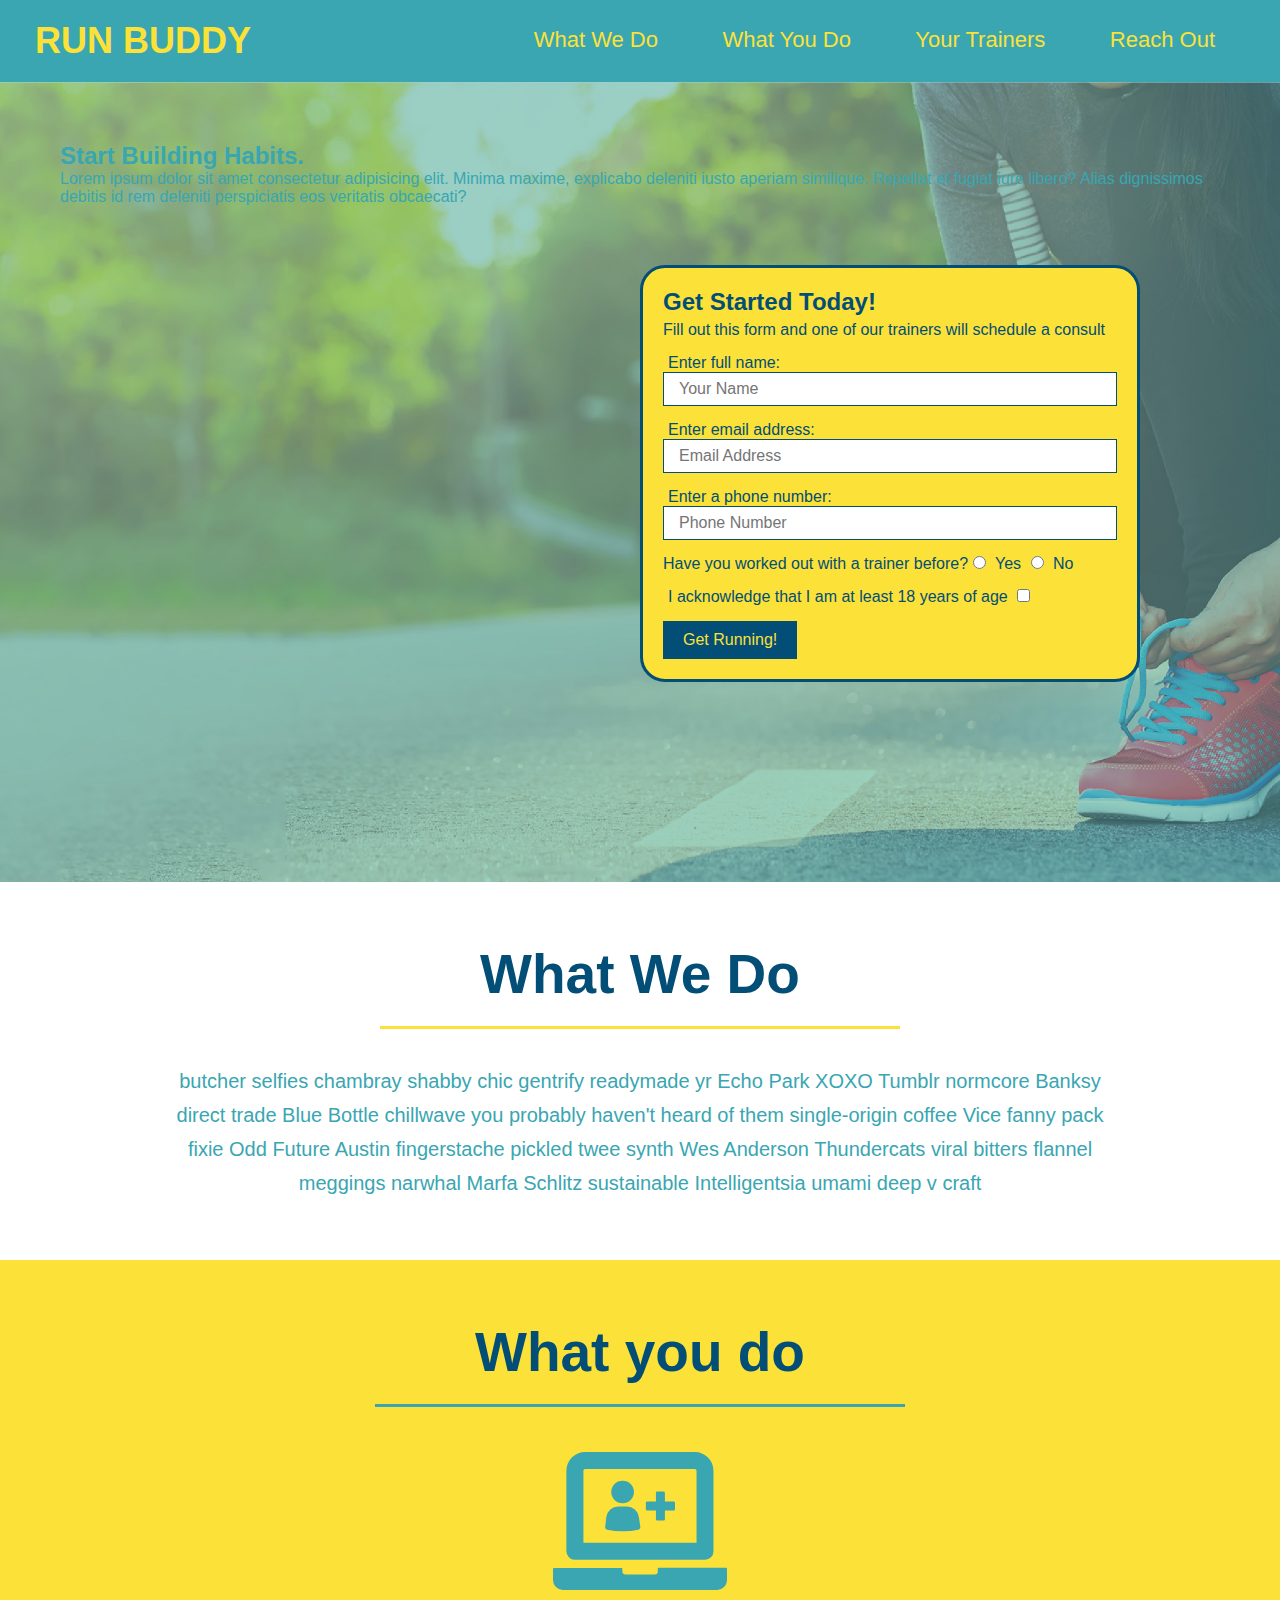
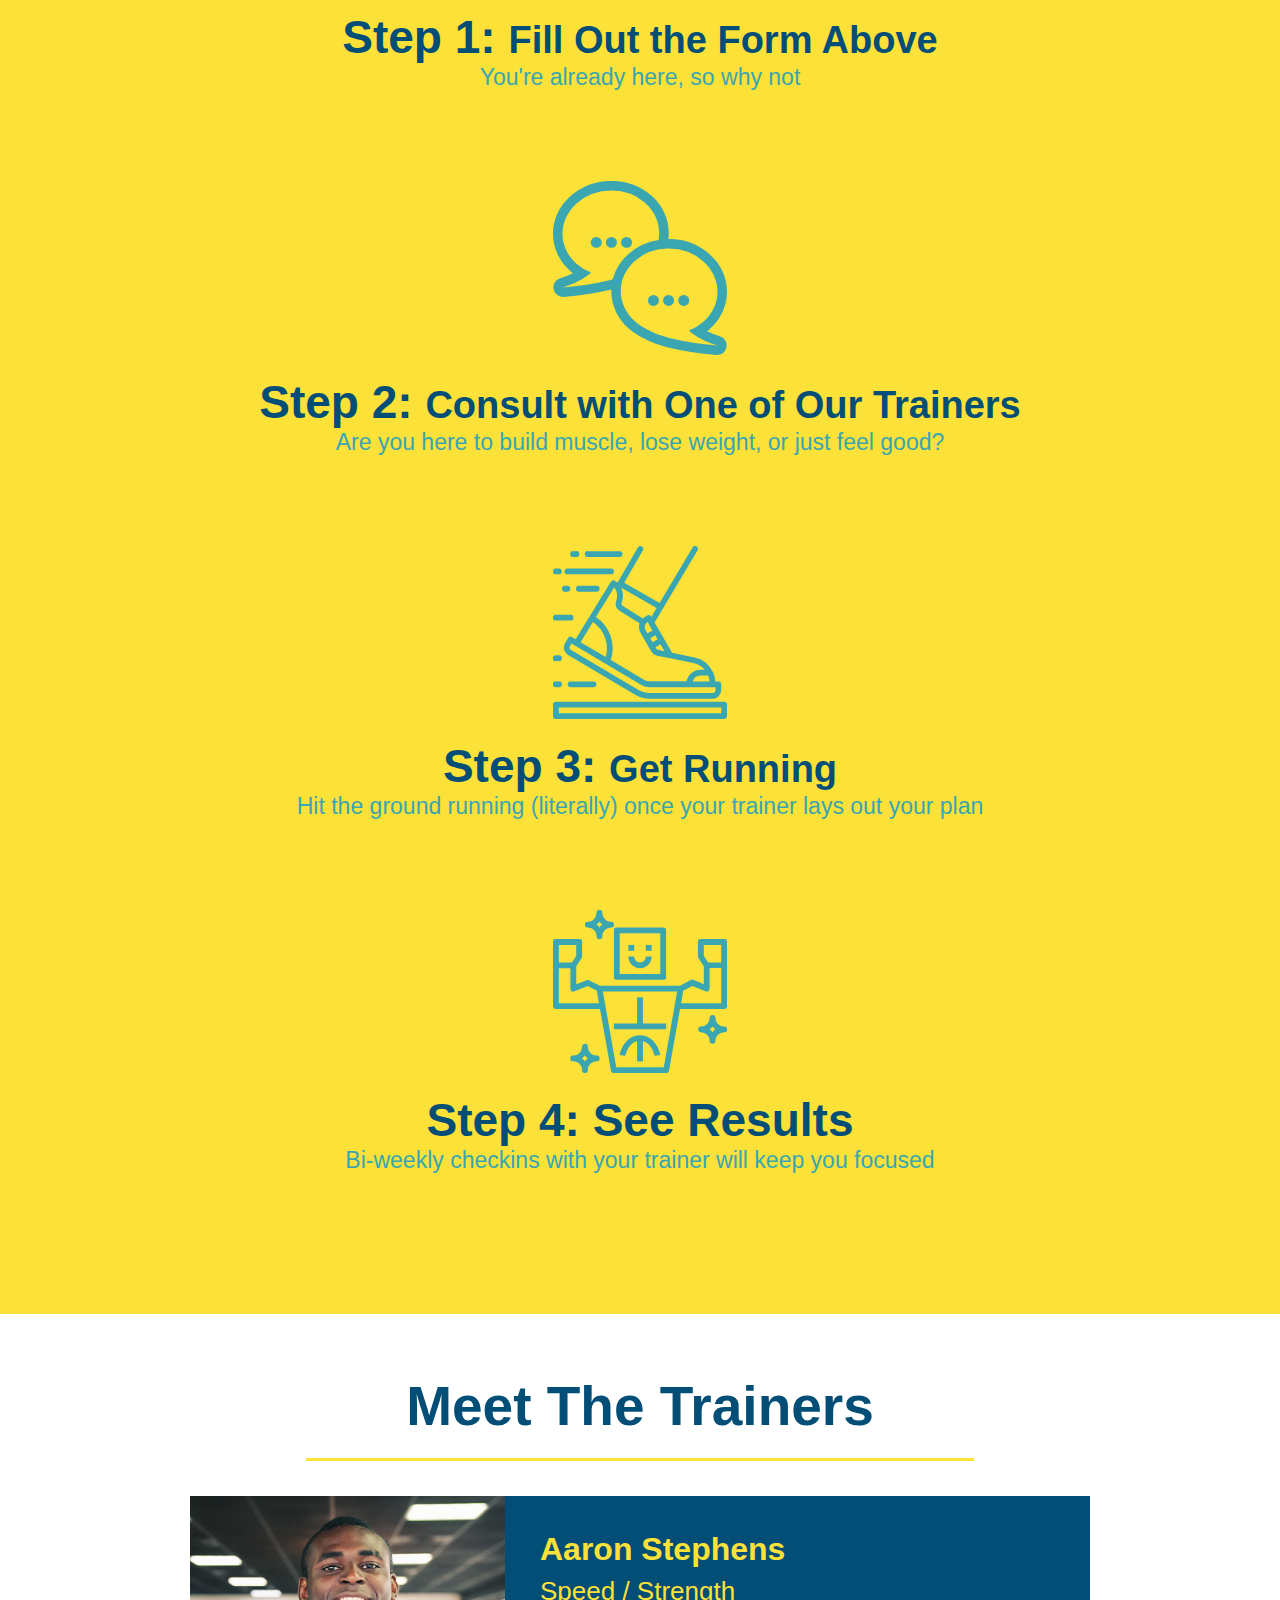
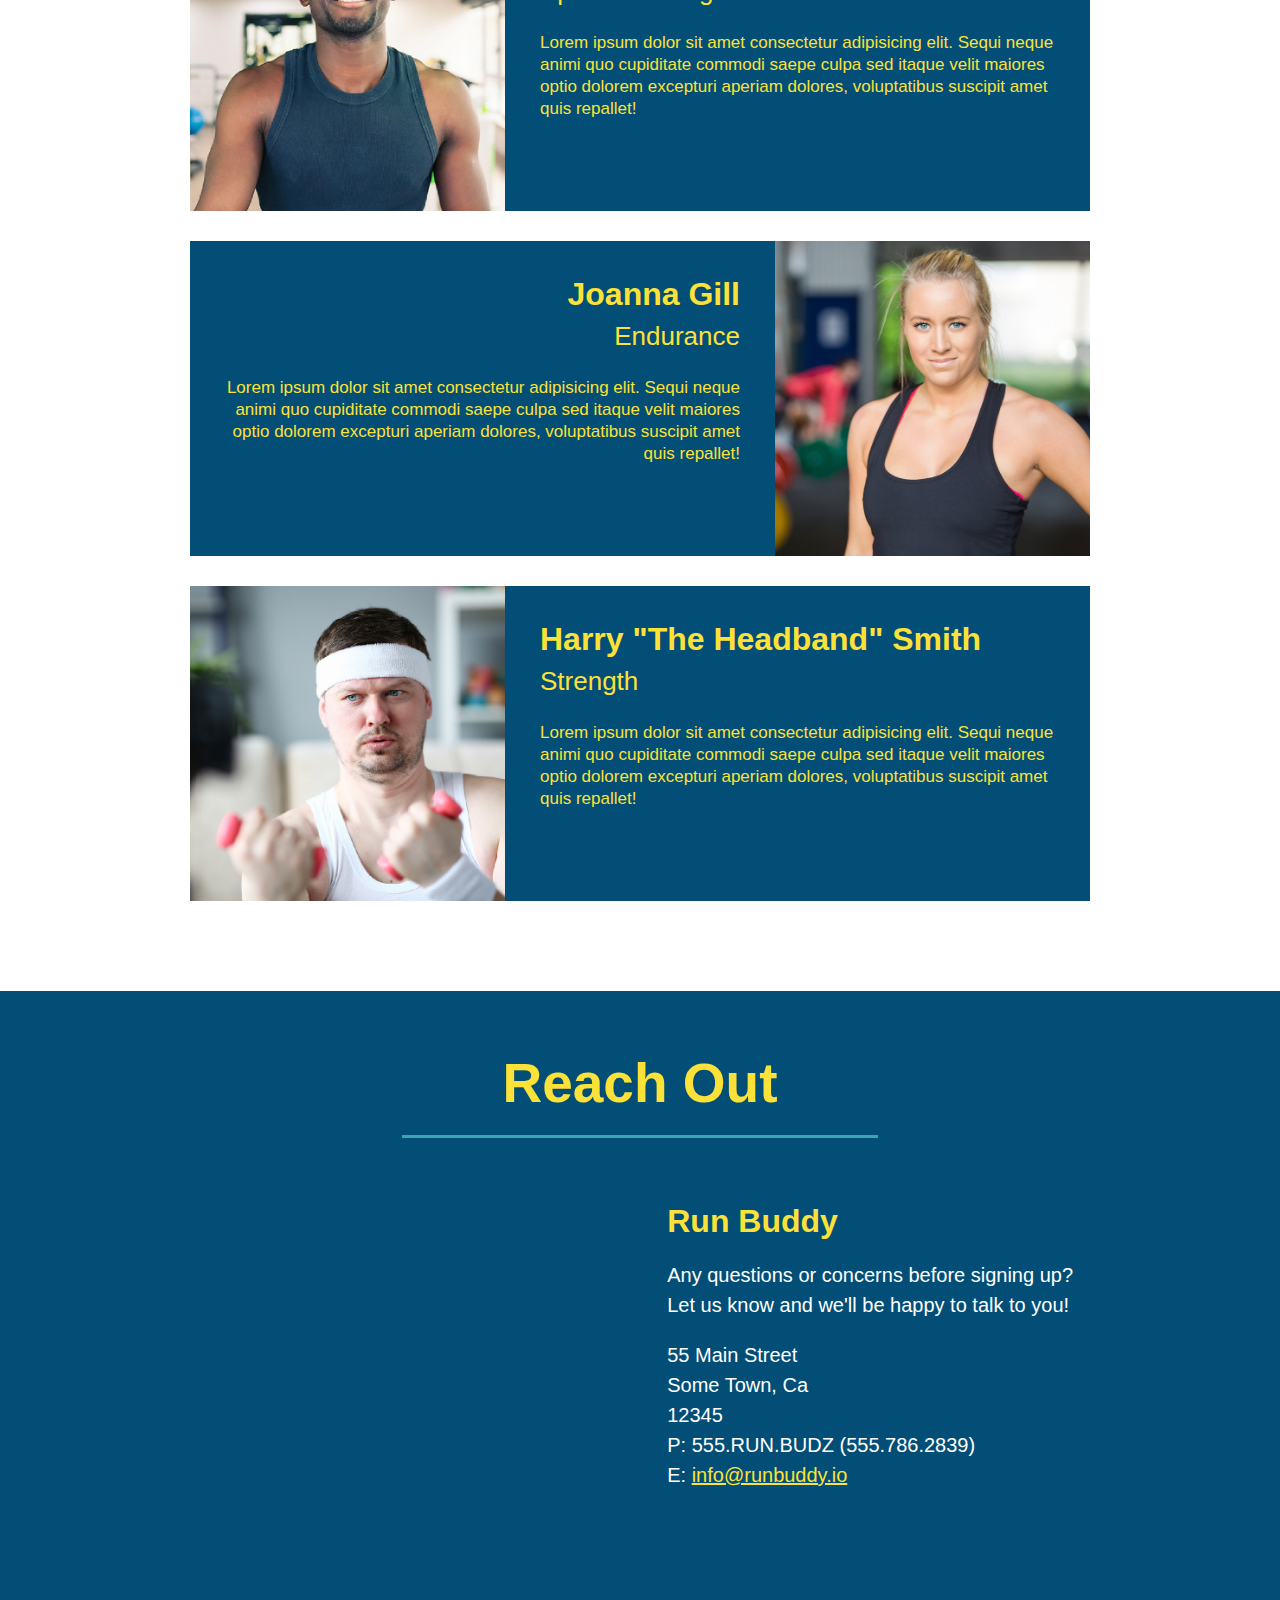
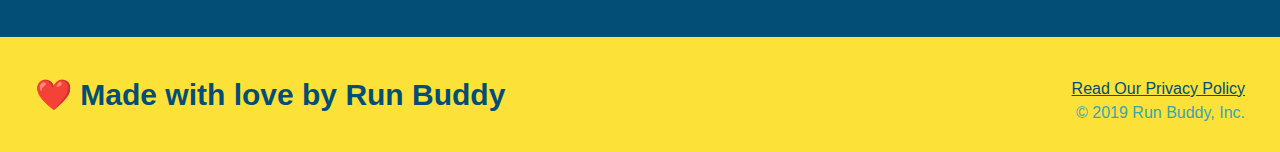
==== index.html @ e868d9c2 "add new hero content, change image" ====
<html>

    <head>
        <meta charset="UTF-8" />
        <link rel="stylesheet" href="./assets/css/style.css" />
        <title>Run Buddy</title>
    </head>

    <body>
        <header>
            
            <h1>
                <a href="/">RUN BUDDY</a>
            </h1>
            
            <nav>

                <ul>

                    <li>
                        <a href="#what-we-do">What We Do</a>
                    </li>

                    <li>
                        <a href="#what-you-do">What You Do</a>
                    </li>

                    <li>
                        <a href="#your-trainers">Your Trainers</a>
                    </li>

                    <li>
                        <a href="#reach-out">Reach Out</a>
                    </li>

                </ul>

            </nav>

        </header>

        <!-- hero/jumbotron -->
        <section class="hero">

            <div class="habits">

                <h2>Start Building Habits.</h2>

                <p>Lorem ipsum dolor sit amet consectetur adipisicing elit. Minima maxime, explicabo deleniti iusto aperiam similique. 
                   Repellat et fugiat iure libero? Alias dignissimos debitis id rem deleniti perspiciatis eos veritatis obcaecati?</p>

            </div>

            <div class="hero-form">

                <h3>Get Started Today!</h3>

                <p> Fill out this form and one of our trainers will schedule a consult</p>

                <!-- Add form element -->
                <form>

                    <label for="name">Enter full name:</label>
                    <input type="text" placeholder="Your Name" name="name" id="name" class="form-input" />

                    <label for="email">Enter email address:</label>
                    <input type="email" placeholder="Email Address" name="email" id="email" class="form-input" />

                    <label for="phone">Enter a phone number:</label>
                    <input type="tel" placeholder="Phone Number" name="phone" id="phone" class="form-input" />

                    <p>
                        Have you worked out with a trainer before?

                        <input type="radio" name="trainer-confirm" id="trainer-yes" />
                        <label for="trainer-yes">Yes</label>

                        <input type="radio" name="trainer-confirm" id="trainer-no" />
                        <label for="trainer-no">No</label>

                    </p>

                    <p>

                        <label for="checkbox">
                            I acknowledge that I am at least 18 years of age
                        </label> 

                        <input type="checkbox" name="age-acknowledge" id="checkbox" />

                    </p>

                    <button type="submit">Get Running!</button>

                </form>

            </div>

        </section>

        <!-- "what we do" section -->
        <section id="what-we-do" class="intro">

            <h2 class="section-title primary-border">What We Do</h2>

            <p>
                butcher selfies chambray shabby chic gentrify readymade yr Echo Park XOXO Tumblr normcore Banksy direct trade Blue Bottle chillwave you probably haven't heard of them single-origin coffee Vice fanny pack fixie Odd Future Austin fingerstache pickled twee synth Wes Anderson Thundercats viral bitters flannel meggings narwhal Marfa Schlitz sustainable Intelligentsia umami deep v craft
            </p>

        </section>

        <!-- "What you do" section-->
        <section id="what-you-do" class="steps">

            <h2 class="section-title secondary-border">What you do</h2>

            <div>
                <img src="./assets/images/step-1.svg" alt="" />

                <h3>Step 1: <span>Fill Out the Form Above</span></h3>

                <p>You're already here, so why not</p>
            </div>

            <div>
                <img src="./assets/images/step-2.svg" alt="" />

                <h3>Step 2: <span>Consult with One of Our Trainers</span></h3>

                <p>Are you here to build muscle, lose weight, or just feel good?</p>
            </div>

            <div>
                <img src="./assets/images/step-3.svg" alt="" />

                <h3>Step 3: <span>Get Running</span></h3>

                <p>Hit the ground running (literally) once your trainer lays out your plan</p>
            </div>

            <div>
                <img src="./assets/images/step-4.svg" alt="" />

                <h3>Step 4: See Results</h3>

                <p>Bi-weekly checkins with your trainer will keep you focused</p>
            </div>

        </section>

        <!-- "meet the trainers"-->
        <section id="your-trainers" class="trainers">

            <h2 class="section-title primary-border">Meet The Trainers</h2>

                <article class="trainer">

                    <img src="./assets/images/trainer-1.jpg" alt="Arron Stephens in his workout clothes, ready to pump iron" />

                    <div class="trainer-bio text-left">

                        <h3>Aaron Stephens</h3>

                        <h4>Speed / Strength</h4>

                        <p>
                            Lorem ipsum dolor sit amet consectetur adipisicing elit. Sequi neque animi quo cupiditate commodi saepe culpa sed
                            itaque velit maiores optio dolorem excepturi aperiam dolores, voluptatibus suscipit amet quis repallet!
                        </p>

                    </div>

                </article>

                <!-- second trainer bio -->
                <article class="trainer">

                    <div class="trainer-bio text-right">

                        <h3>Joanna Gill</h3>

                        <h4>Endurance</h4>

                        <p>
                            Lorem ipsum dolor sit amet consectetur adipisicing elit. Sequi neque animi quo cupiditate commodi saepe culpa sed
                            itaque velit maiores optio dolorem excepturi aperiam dolores, voluptatibus suscipit amet quis repallet!
                        </p>

                    </div>

                    <img src="./assets/images/trainer-2.jpg" alt="Joanna Gill cooling off after a workout" />

                </article>

                <!-- third trainer bio -->
                <article class="trainer">

                    <img src="./assets/images/trainer-3.jpg" alt="Harry Smith wearing a headband and lifting comically small pink weights" />

                    <div class="trainer-bio text-left">

                        <h3>Harry "The Headband" Smith</h3>

                        <h4>Strength</h4>

                        <p>
                            Lorem ipsum dolor sit amet consectetur adipisicing elit. Sequi neque animi quo cupiditate commodi saepe culpa sed
                            itaque velit maiores optio dolorem excepturi aperiam dolores, voluptatibus suscipit amet quis repallet!
                        </p>

                    </div>
                </article>

        </section>

        <!-- "reach out"-->
        <section id="reach-out" class="contact">

            <h2 class="section-title secondary-border">Reach Out</h2>

            <div class="contact-info">
                <iframe 
                    src="https://www.google.com/maps/embed?pb=!1m18!1m12!1m3!1d3375.316639163953!2d-80.6920718845125!3d32.22263971935104!2m3!1f0!2f0!3f0!3m2!1i1024!2i768!4f13.1!3m3!1m2!1s0x88fc70ee6ddb4867%3A0x2cea7fd6cc745c3d!2s90%20Dillon%20Rd%2C%20Hilton%20Head%20Island%2C%20SC%2029926!5e0!3m2!1sen!2sus!4v1651339286043!5m2!1sen!2sus" width="600" height="450" style="border:0;" allowfullscreen="" loading="lazy" referrerpolicy="no-referrer-when-downgrade"

                    width="400"

                    height="400"

                    style="border:0;"

                    allowfullscreen=""

                    loading="lazy">
                
                </iframe>
            
                <div>

                    <h3>Run Buddy</h3>

                    <p>
                        Any questions or concerns before signing up?

                        <br />

                        Let us know and we'll be happy to talk to you!
                    </p>

                    <address>
                        55 Main Street <br />

                        Some Town, Ca <br />

                        12345 <br />

                        P: 555.RUN.BUDZ (555.786.2839) <br />

                        E: <a href="mailto:info@runbuddy.io">info@runbuddy.io</a>
                    </address>
                </div>

            </div>

        </section>

        <!--footer-->
        <footer>

            <h2>❤️ Made with love by Run Buddy</h2>

            <div>

                <a href="./privacy-policy.html">Read Our Privacy Policy</a><br />
                &copy; 2019 Run Buddy, Inc.
                
            </div>

        </footer>

    </body>
</html>
---- assets/css/style.css ----
* {
    margin: 0;

    padding: 0;

    box-sizing: border-box;
}

body {
    font-family: Helvetica, Arial, sans-serif;

    color: #39a6b2;
}

header {
    padding: 20px 35px;

    background-color: #39a6b2;
}

header h1 {
    font-weight: bold;

    font-size: 36px;

    color: #fce138;

    margin: 0;

    display: inline;
}

header nav {
    float: right;

    margin: 7px 0;
}

header nav ul li {
    display: inline;
}

header a {
    text-decoration: none;

    color: #fce138;
}

header nav ul li a {
    margin: 0 30px;

    font-weight: lighter;

    font-size: 22px;
}

section {

    padding: 60px;
}

/* Hero Style Start*/
.hero {

    background-image: url(../images/hero-bg.jpg);

    height: 800px;

    background-size: cover;

    background-position: center;

    position: relative;
}

.hero-form {

    background-color: #fce138;

    padding: 20px;

    width: 500px;

    color: #024e76;

    border: 3px solid #024e76;

    border-radius: 25px;

    position: absolute;

    bottom: 200px;

    right: 140px;
}

.hero-form h3 {

    font-size: 24px;

    margin: 0;
}

.hero-form p {

    margin: 5px 0 15px 0;
}

.hero-form label {

    margin: 0 5px;
}

/* Privacy page hero */
.hero-secondary {

    margin: 20px;

    background-color: black;

    font-size: 20px;

    color: red;
}

.form-input {

    border: 1px solid #024e76;

    display: block;

    padding: 7px 15px;

    font-size: 16px;

    color: #024e76;

    width: 100%;

    margin-bottom: 15px;
}

.hero-form button {
    color: #fce138;

    background-color: #024e76;

    border: none;

    padding: 10px 20px;

    font-size: 16px;
}
/* Hero Style End */

.section-title {
    display: inline-block;

    font-size: 55px;

    color: #024e76;

    margin-bottom: 35px;

    padding: 0 100px 20px 100px;

    border-bottom: 3px solid;
}

.primary-border {

    border-color: #fce138;
}

.secondary-border {

    border-color: #39a6b2;
}

/* What we do section */
.intro {

    text-align: center;
}

.intro p {
    line-height: 1.7;

    color: #39a6b2;

    width: 80%;

    font-size: 20px;

    margin: 0 auto;
}

/* What you do section */
.steps {
    text-align: center;

    background: #fce138;
}

.steps div {

    margin-bottom: 80px;
}

.steps img {
    width: 15%;

    margin: 10px 0;
}

.steps h3 {
    color: #024e76;

    font-size: 46px;

    margin-top: 10px;
}

.steps span {

    font-size: 38px;
}

.steps p {
    color: #39a6b2;

    font-size: 23px;
}

/* trainers */
.trainers {
    
    text-align: center;
}

.trainer {
    width: 900px;

    margin: 0 auto 30px auto;

    background: #024e76;

    color: #fce138;

    overflow: auto;
}

.trainer img {
    width: 35%;

    float: left;
}

.trainer-bio {
    padding: 35px;

    float: left;

    width: 65%;
}

.trainer-bio h3 {

    font-size: 32px;

    margin-bottom: 8px;
}

.trainer-bio h4 {

    font-weight: lighter;

    font-size: 26px;

    margin-bottom: 25px;
}

.trainer-bio p {

    font-size: 17px;

    line-height: 1.3;
}

.text-left {

    text-align: left;
}

.text-right {

    text-align: right;
}

/* Reach Out Section */
.contact {
    text-align: center;

    background-color: #024e76;
}

.contact h2 {

    color: #fce138;
}

.contact-info iframe {

    width: 400px;

    height: 400px;
}

.contact-info div {

    width: 410px;

    display: inline-block;

    vertical-align: top;

    text-align: left;

    margin: 30px 0 0 60px;

    color: white;
}

.contact-info h3 {
    color: #fce138;

    font-size: 32px;
}

.contact-info p, .contact-info address {

    margin: 20px 0;

    line-height: 1.5;

    font-size: 20px;

    font-style: normal;
}

.contact-info a {

    color: #fce138;
}

/* footer */
footer {
    background: #fce138;

    width: 100%;

    padding: 40px 35px;    
}

footer h2 {
    display: inline;

    color: #024e76;

    font-size: 30px;

    margin: 0;
}

footer div {
    float: right;

    line-height: 1.5;

    text-align: right;
}

footer a {
    color: #024e76;
}
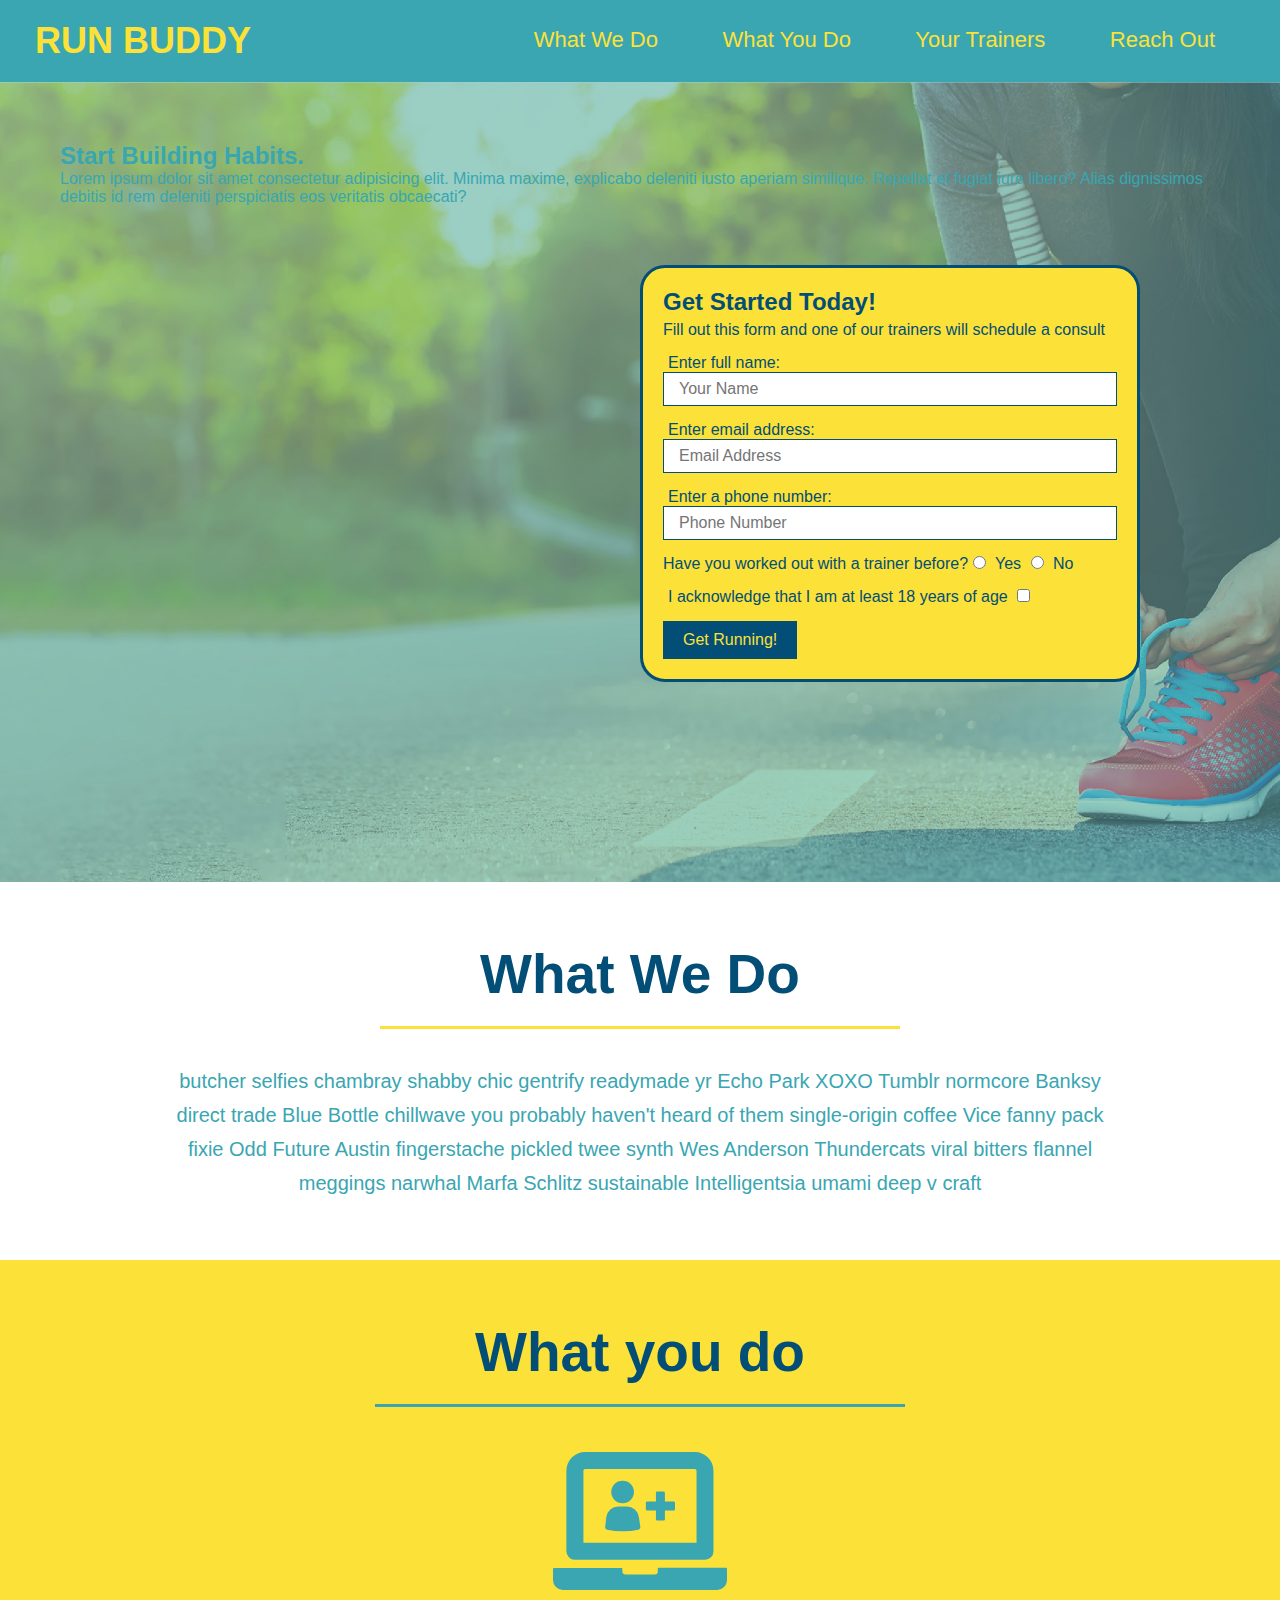
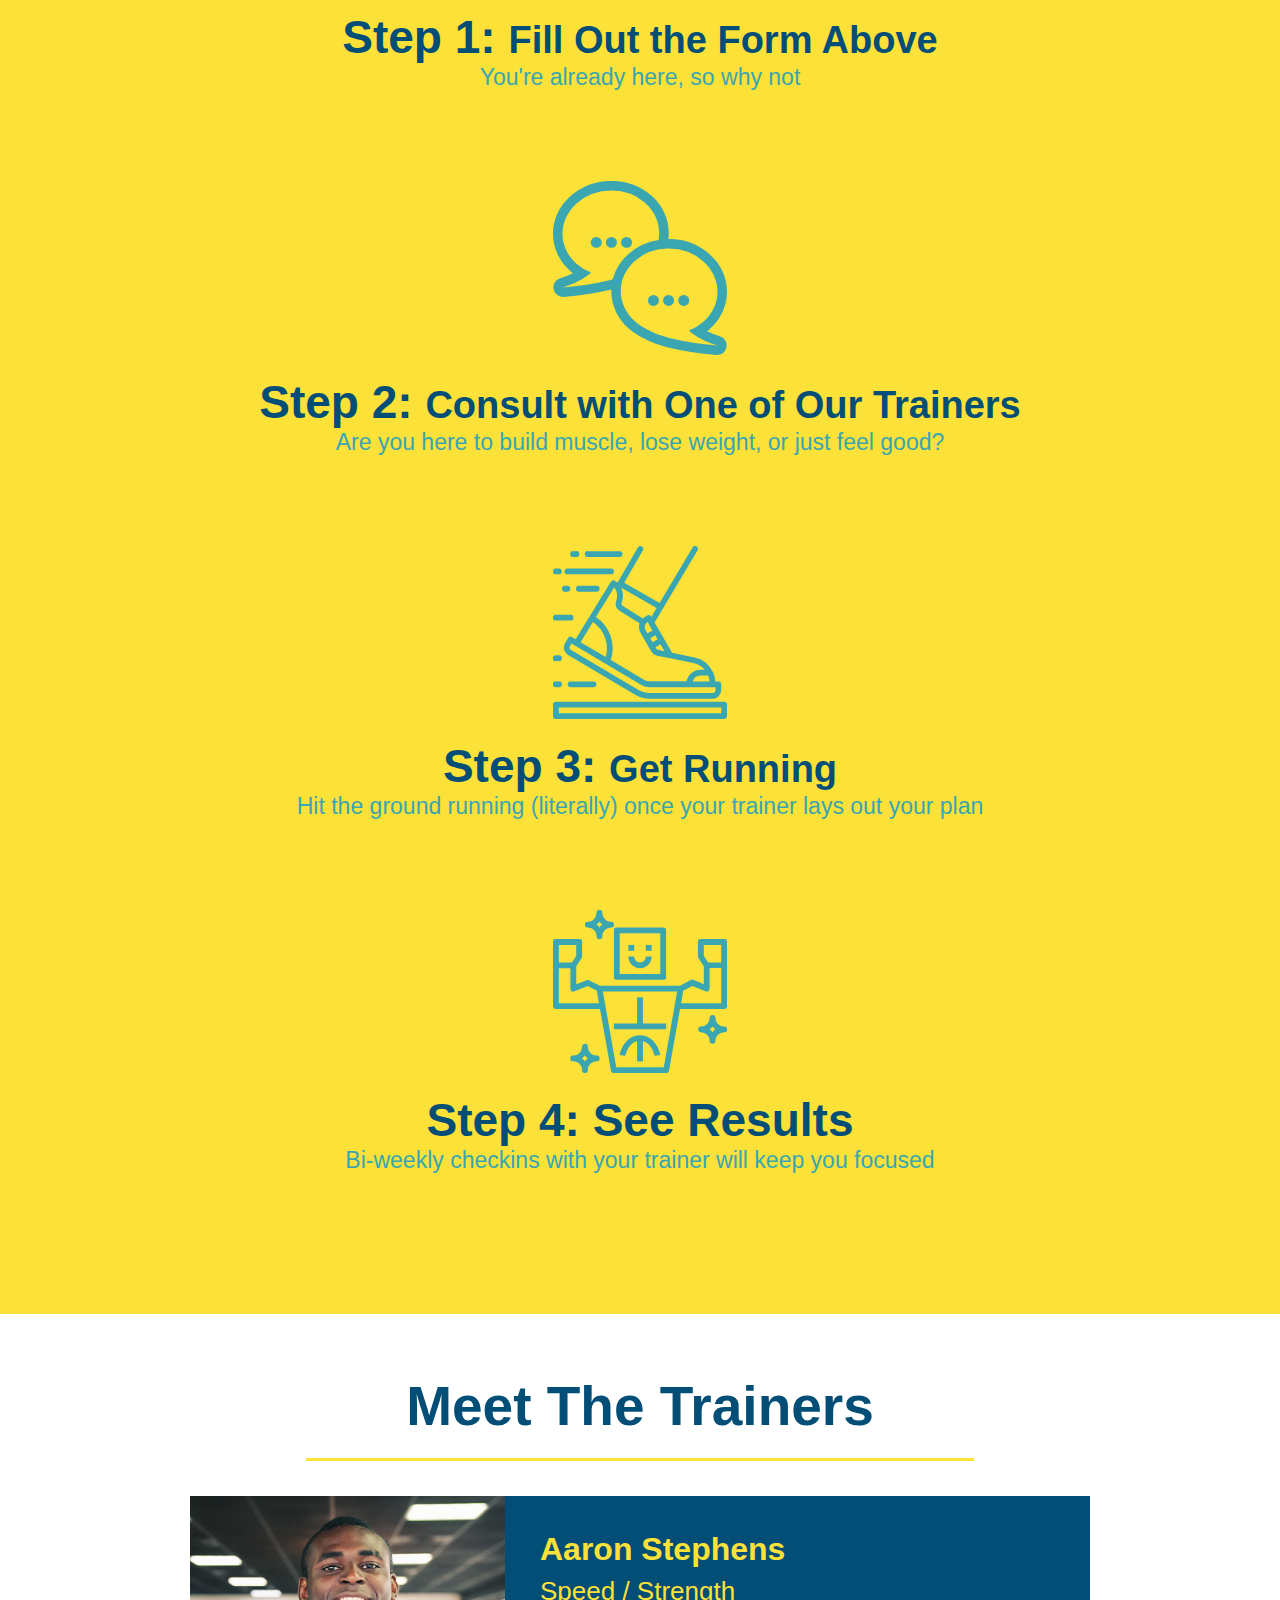
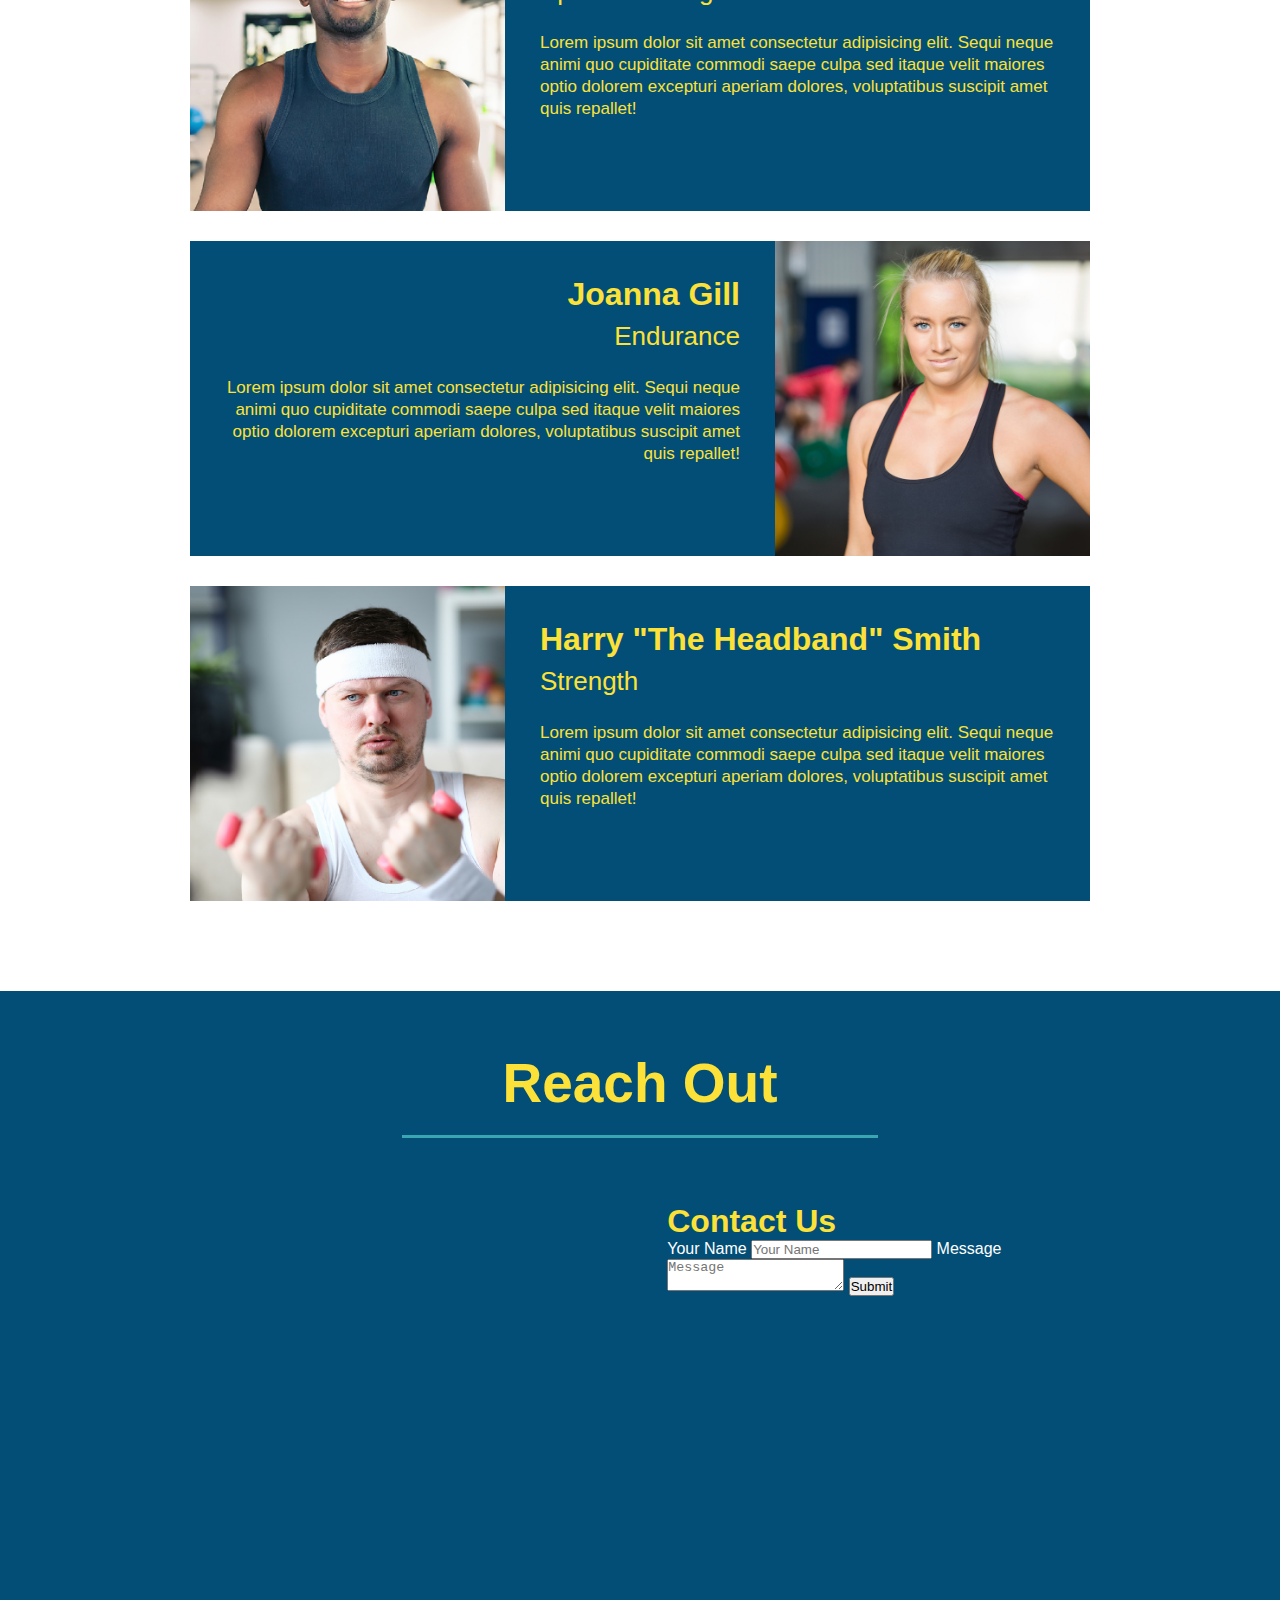
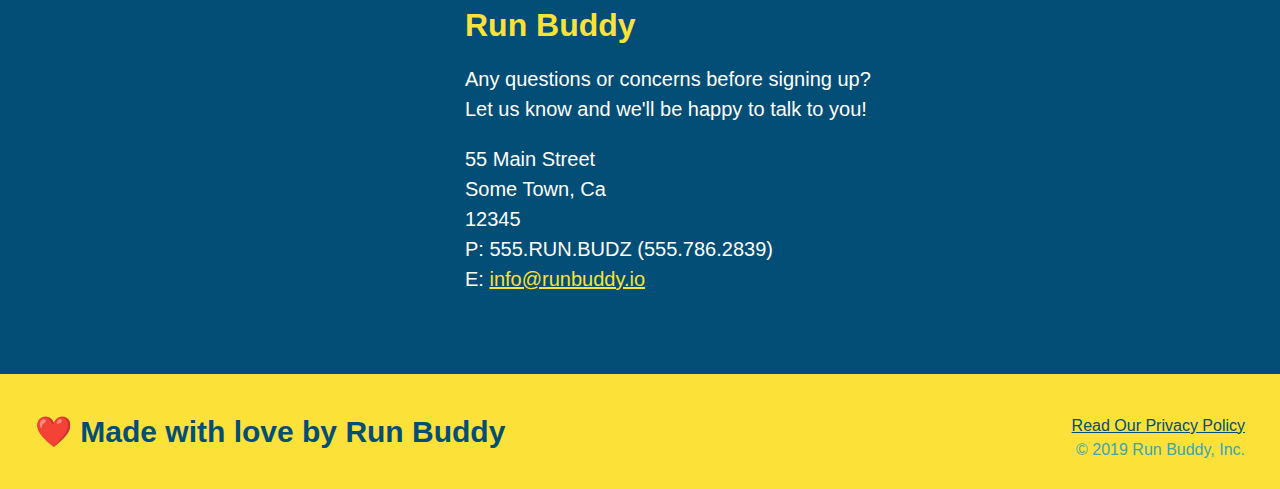
==== commit 5740dbbf: "add contact form" ====
--- a/index.html
+++ b/index.html
@@ -233,6 +233,24 @@
                     loading="lazy">
                 
                 </iframe>
+
+                <div class="contact-form">
+
+                    <h3>Contact Us</h3>
+
+                    <form>
+
+                        <label for="contact-name">Your Name</label>
+                        <input type="text" id="contact-name" placeholder="Your Name" />
+
+                        <label for="contact-message">Message</label>
+                        <textarea type="text" id="contact-message" placeholder="Message"></textarea>
+
+                        <button type="submit">Submit</button>
+
+                    </form>
+
+                </div>
             
                 <div>
 
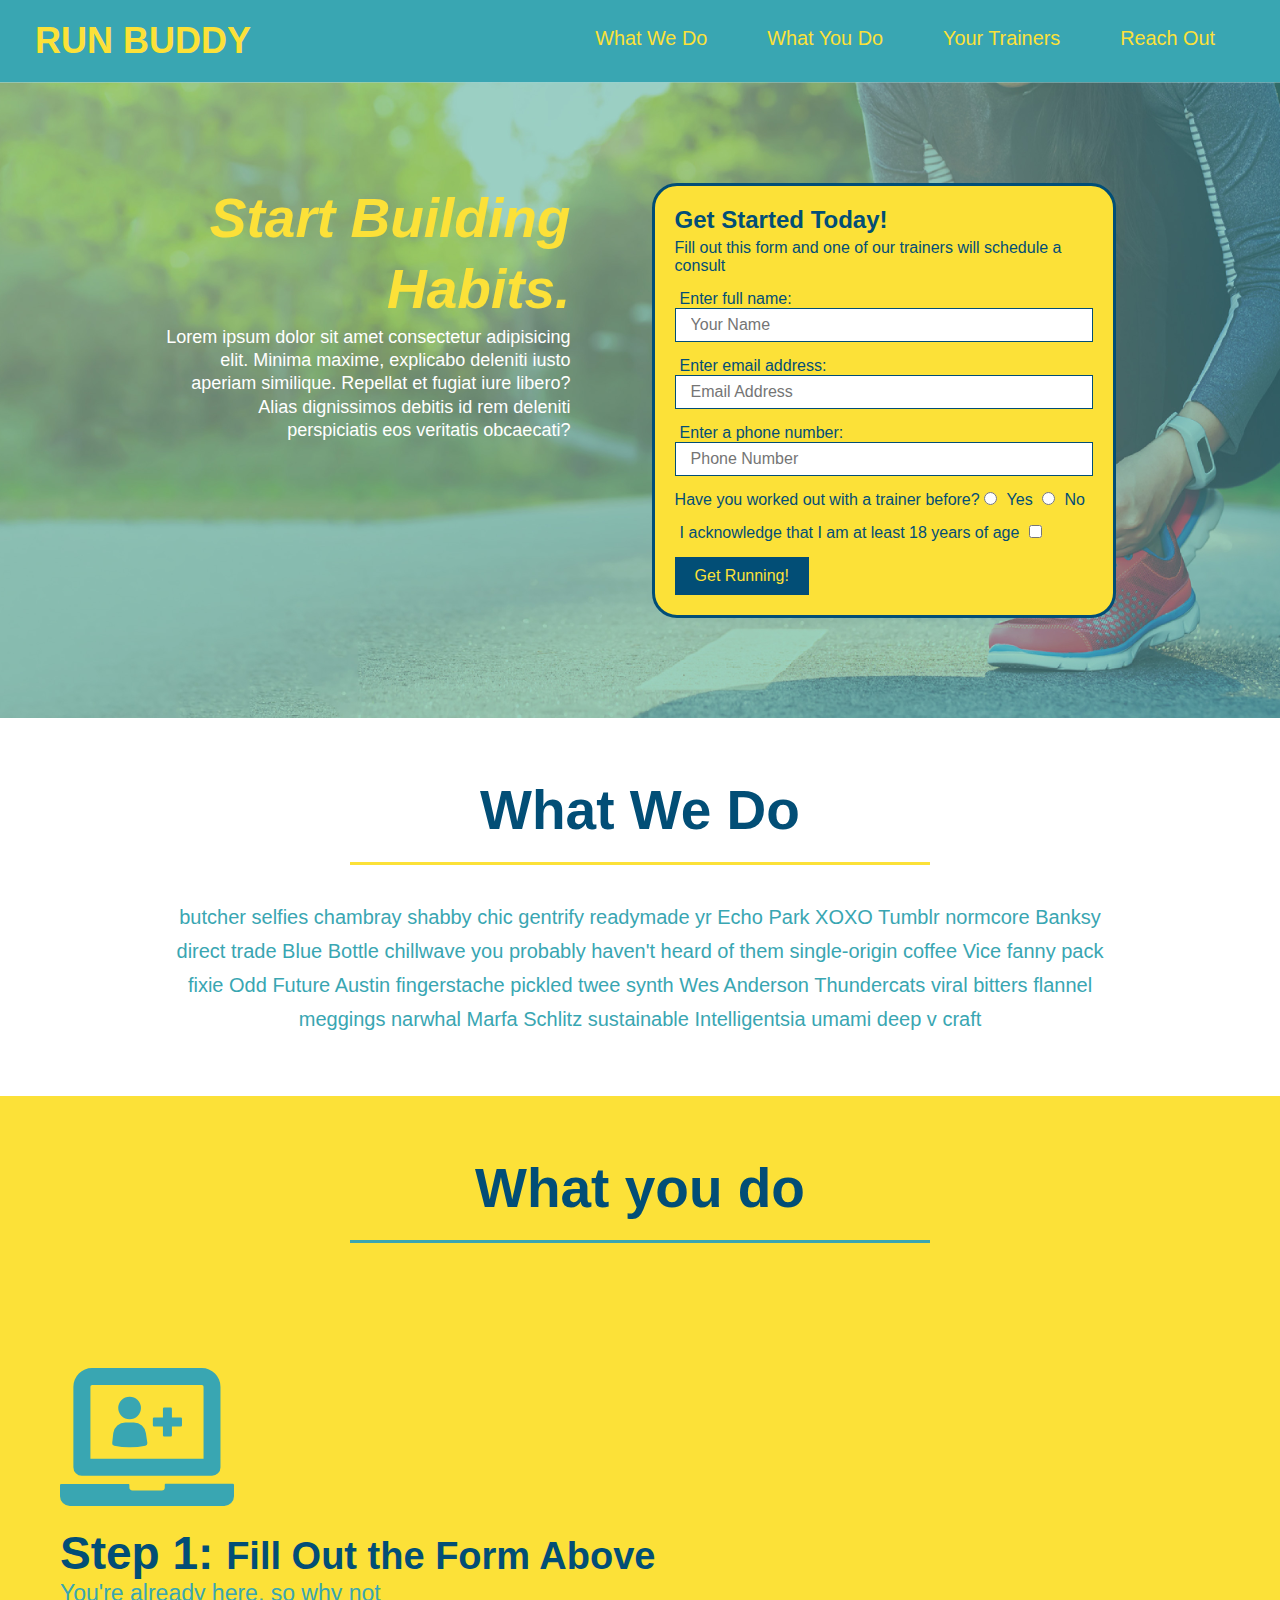
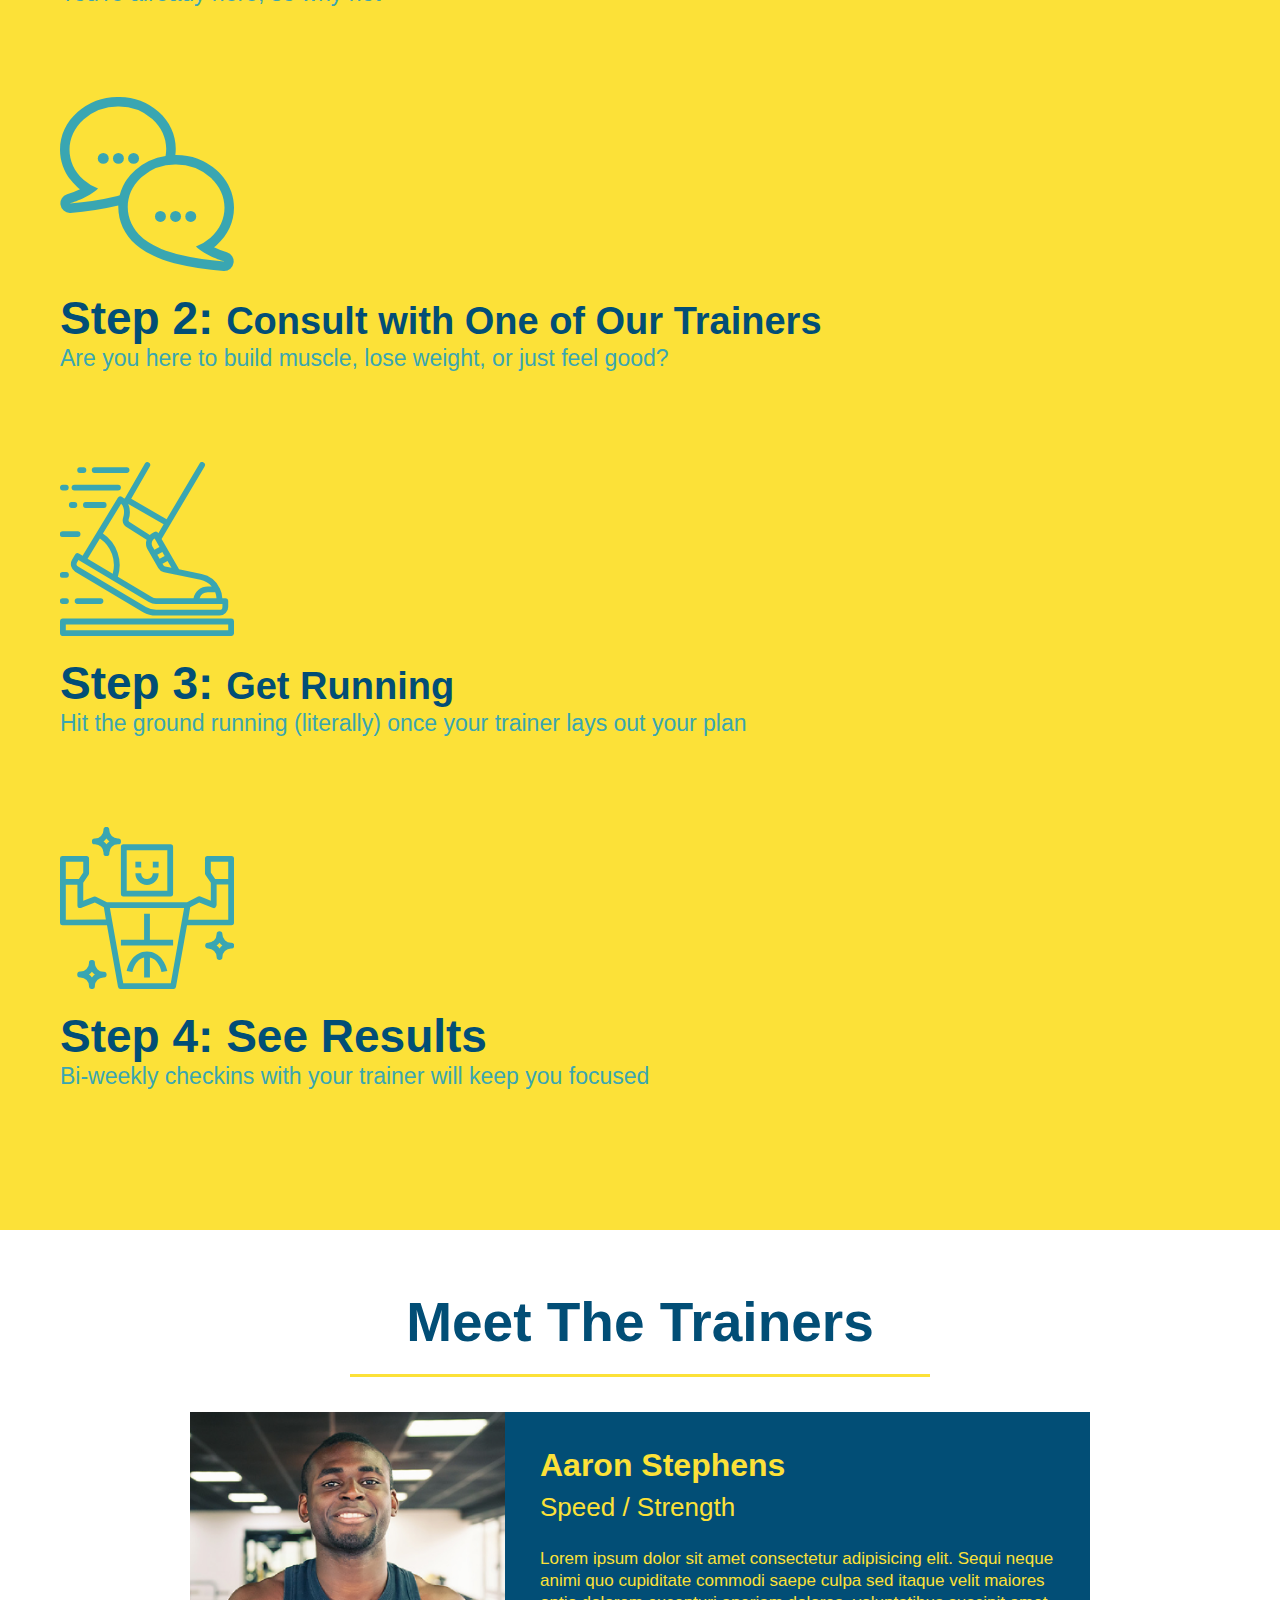
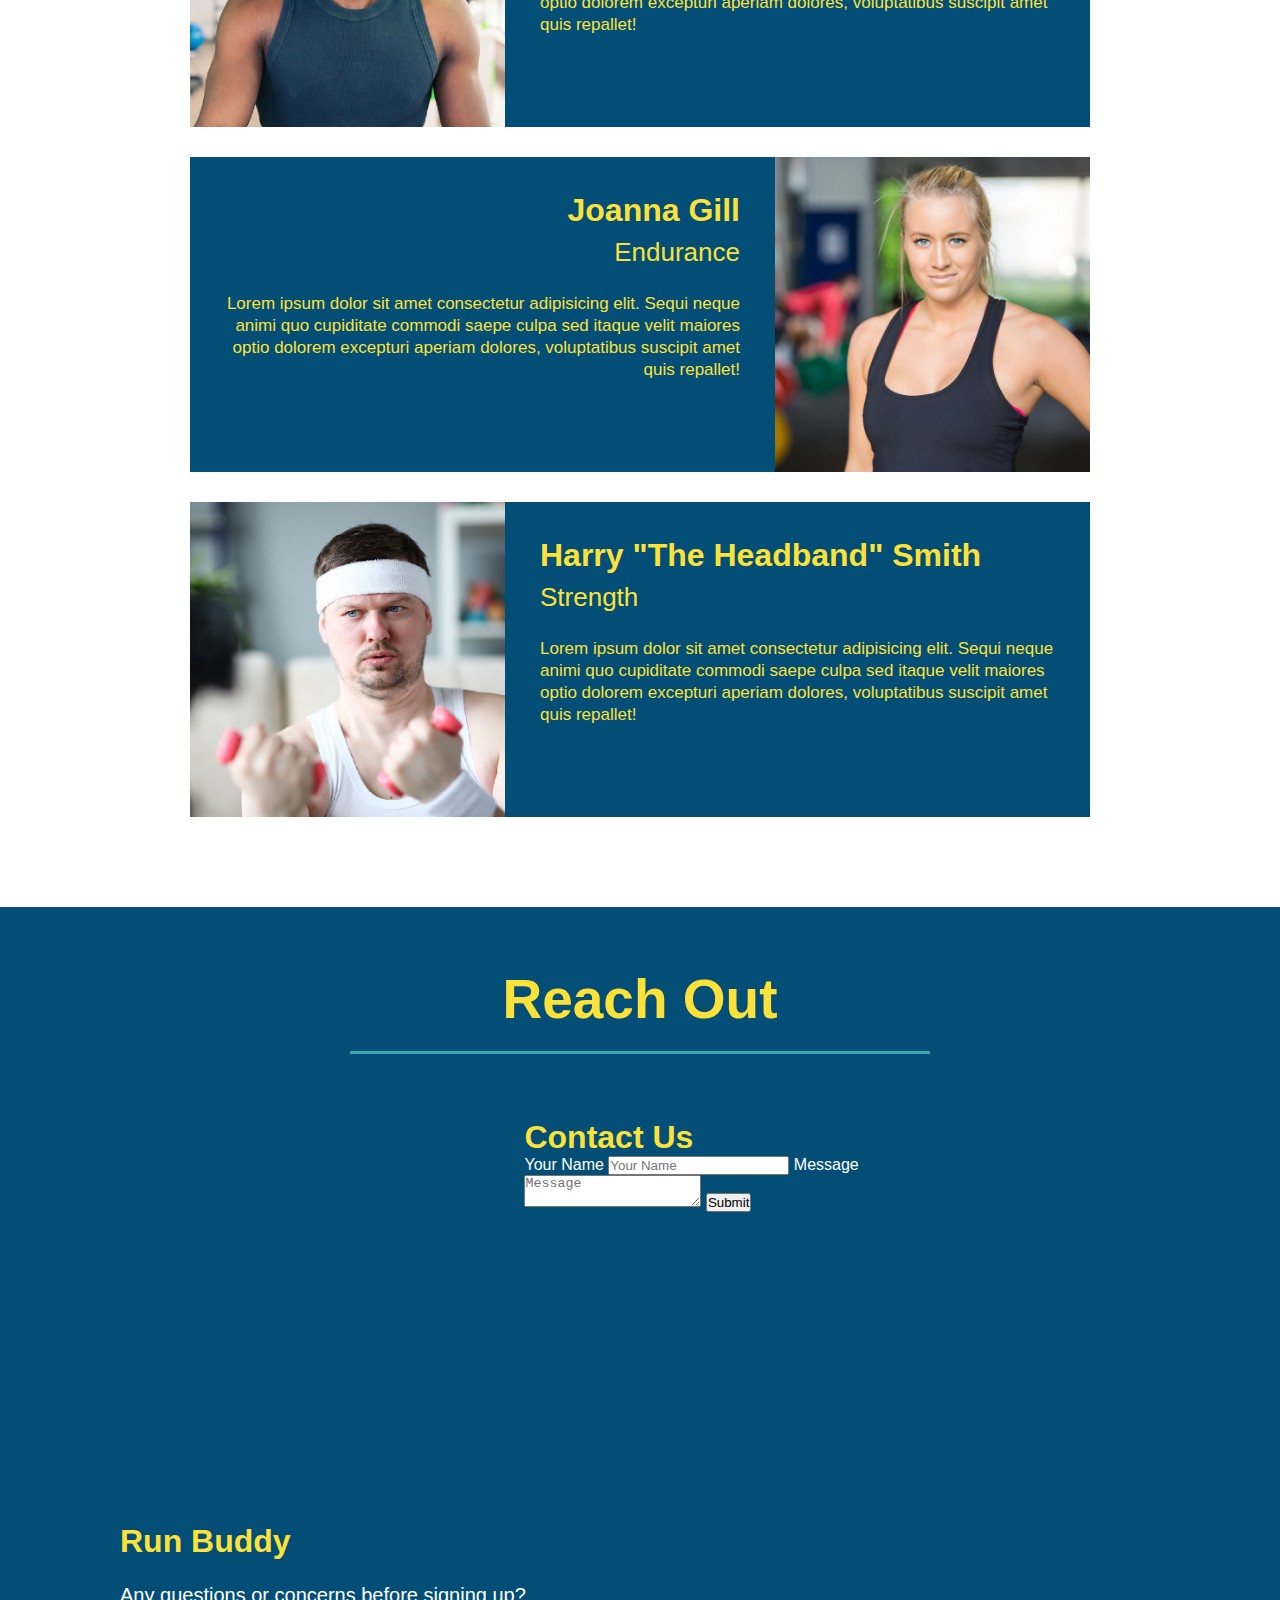
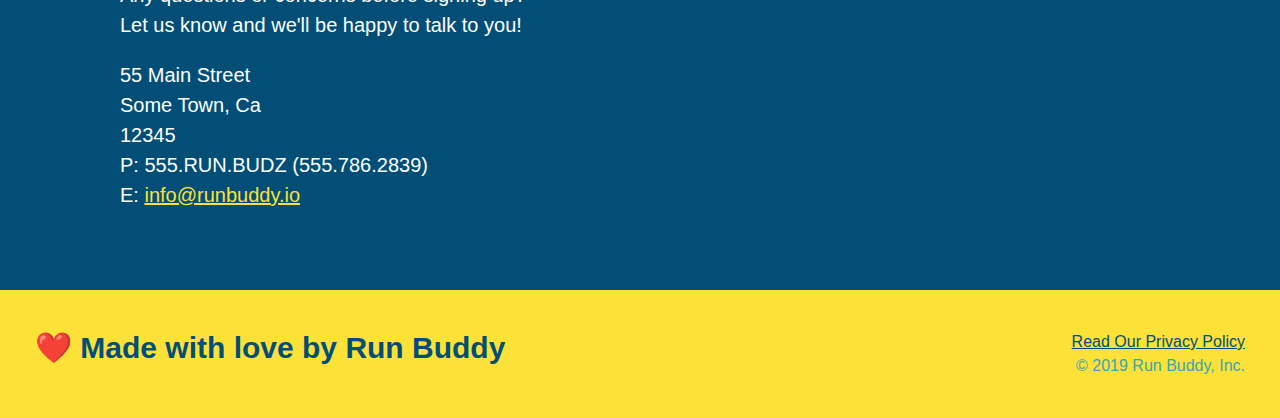
==== commit f29d9795: "reworking for section titles" ====
--- a/index.html
+++ b/index.html
@@ -101,18 +101,26 @@
         <!-- "what we do" section -->
         <section id="what-we-do" class="intro">
 
-            <h2 class="section-title primary-border">What We Do</h2>
-
-            <p>
-                butcher selfies chambray shabby chic gentrify readymade yr Echo Park XOXO Tumblr normcore Banksy direct trade Blue Bottle chillwave you probably haven't heard of them single-origin coffee Vice fanny pack fixie Odd Future Austin fingerstache pickled twee synth Wes Anderson Thundercats viral bitters flannel meggings narwhal Marfa Schlitz sustainable Intelligentsia umami deep v craft
-            </p>
-
+            <div class="flex-row">
+
+                <h2 class="section-title primary-border">What We Do</h2>
+            </div>
+
+            <div class="flex-row">
+                <p>
+                    butcher selfies chambray shabby chic gentrify readymade yr Echo Park XOXO Tumblr normcore Banksy direct trade Blue Bottle chillwave you probably haven't heard of them single-origin coffee Vice fanny pack fixie Odd Future Austin fingerstache pickled twee synth Wes Anderson Thundercats viral bitters flannel meggings narwhal Marfa Schlitz sustainable Intelligentsia umami deep v craft
+                </p>
+            </div>
+            
         </section>
 
         <!-- "What you do" section-->
         <section id="what-you-do" class="steps">
 
-            <h2 class="section-title secondary-border">What you do</h2>
+            <div class="flex-row">
+                
+                <h2 class="section-title secondary-border">What you do</h2>
+            </div>
 
             <div>
                 <img src="./assets/images/step-1.svg" alt="" />
@@ -150,8 +158,11 @@
 
         <!-- "meet the trainers"-->
         <section id="your-trainers" class="trainers">
-
-            <h2 class="section-title primary-border">Meet The Trainers</h2>
+            
+            <div class="flex-row">
+                
+                <h2 class="section-title primary-border">Meet The Trainers</h2>
+            </div>
 
                 <article class="trainer">
 
@@ -216,7 +227,10 @@
         <!-- "reach out"-->
         <section id="reach-out" class="contact">
 
-            <h2 class="section-title secondary-border">Reach Out</h2>
+            <div>
+                
+                <h2 class="section-title secondary-border">Reach Out</h2>
+            </div>
 
             <div class="contact-info">
                 <iframe 
--- a/assets/css/style.css
+++ b/assets/css/style.css
@@ -16,6 +16,12 @@
     padding: 20px 35px;
 
     background-color: #39a6b2;
+
+    display: flex;
+
+    justify-content: space-between;
+
+    flex-wrap: wrap;
 }
 
 header h1 {
@@ -27,17 +33,23 @@
 
     margin: 0;
 
-    display: inline;
 }
 
 header nav {
-    float: right;
 
     margin: 7px 0;
 }
 
-header nav ul li {
-    display: inline;
+header nav ul {
+    display: flex;
+
+    flex-wrap: wrap;
+
+    justify-content: space-between;
+
+    align-items: center;
+
+    list-style: none;
 }
 
 header a {
@@ -51,7 +63,7 @@
 
     font-weight: lighter;
 
-    font-size: 22px;
+    font-size: 1.55vw;
 }
 
 section {
@@ -64,13 +76,15 @@
 
     background-image: url(../images/hero-bg.jpg);
 
-    height: 800px;
-
     background-size: cover;
 
     background-position: center;
 
-    position: relative;
+    display: flex;
+
+    justify-content: center;
+
+    flex-wrap: wrap;
 }
 
 .hero-form {
@@ -79,19 +93,15 @@
 
     padding: 20px;
 
-    width: 500px;
-
     color: #024e76;
 
     border: 3px solid #024e76;
 
     border-radius: 25px;
 
-    position: absolute;
-
-    bottom: 200px;
-
-    right: 140px;
+    width: 40%;
+
+    margin: 3.5%;
 }
 
 .hero-form h3 {
@@ -109,6 +119,30 @@
 .hero-form label {
 
     margin: 0 5px;
+}
+
+.habits {
+
+    width: 35%;
+
+    text-align: right;
+
+    margin: 3.5%;
+
+    color: #fff;
+
+    font-size: 18px;
+
+    line-height: 1.3;
+}
+
+.habits h2 {
+
+    font-style: italic;
+
+    font-size: 55px;
+
+    color: #fce138;
 }
 
 /* Privacy page hero */
@@ -154,17 +188,20 @@
 /* Hero Style End */
 
 .section-title {
-    display: inline-block;
 
     font-size: 55px;
 
     color: #024e76;
 
-    margin-bottom: 35px;
-
-    padding: 0 100px 20px 100px;
-
     border-bottom: 3px solid;
+
+    padding-bottom: 20px;
+
+    text-align: center;
+
+    margin: 0 auto 35px auto;
+
+    width: 50%;
 }
 
 .primary-border {
@@ -178,11 +215,6 @@
 }
 
 /* What we do section */
-.intro {
-
-    text-align: center;
-}
-
 .intro p {
     line-height: 1.7;
 
@@ -193,11 +225,12 @@
     font-size: 20px;
 
     margin: 0 auto;
+
+    text-align: center;
 }
 
 /* What you do section */
 .steps {
-    text-align: center;
 
     background: #fce138;
 }
@@ -235,7 +268,7 @@
 /* trainers */
 .trainers {
     
-    text-align: center;
+    
 }
 
 .trainer {
@@ -299,7 +332,7 @@
 
 /* Reach Out Section */
 .contact {
-    text-align: center;
+    
 
     background-color: #024e76;
 }
@@ -359,12 +392,16 @@
 
     width: 100%;
 
-    padding: 40px 35px;    
+    padding: 40px 35px;
+    
+    display: flex;
+
+    justify-content: space-between;
+
+    flex-wrap: wrap;
 }
 
 footer h2 {
-    display: inline;
-
     color: #024e76;
 
     font-size: 30px;
@@ -373,8 +410,6 @@
 }
 
 footer div {
-    float: right;
-
     line-height: 1.5;
 
     text-align: right;
@@ -382,4 +417,9 @@
 
 footer a {
     color: #024e76;
+}
+
+.flex-row {
+
+    display: flex;
 }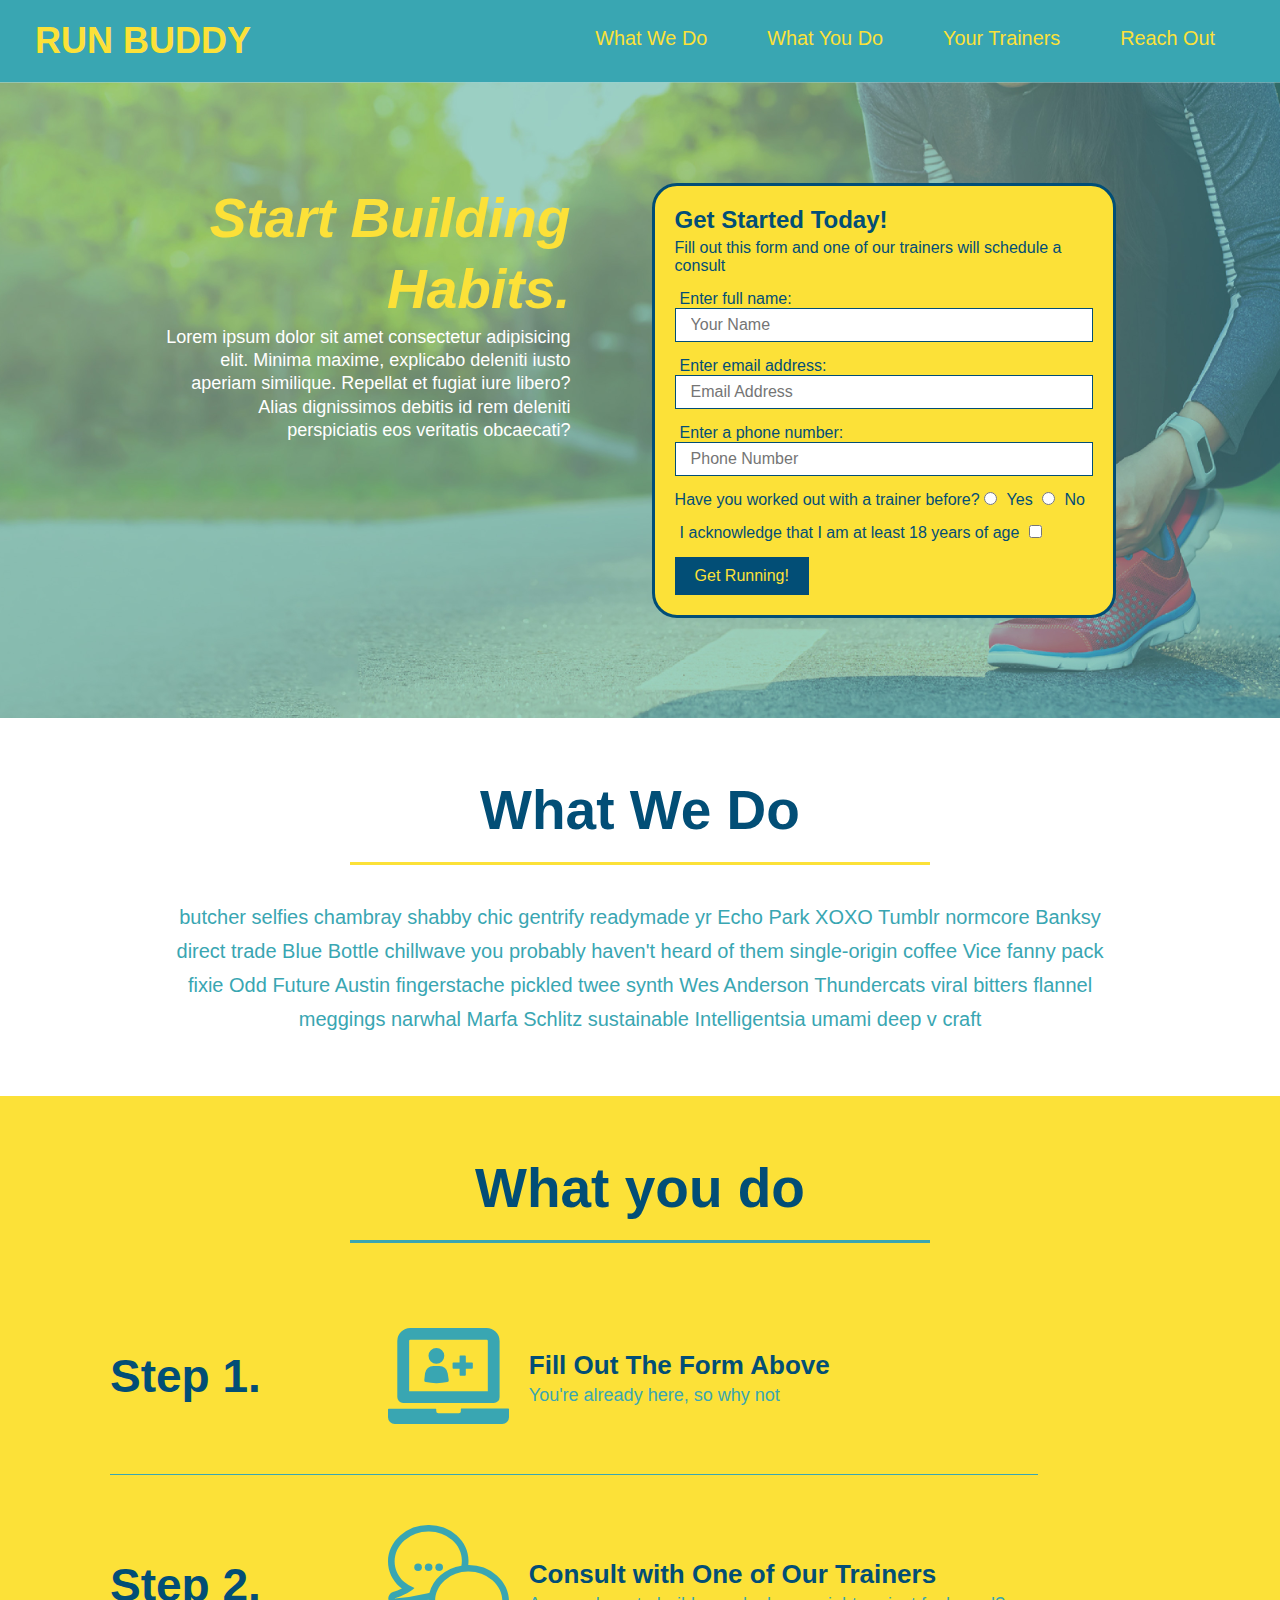
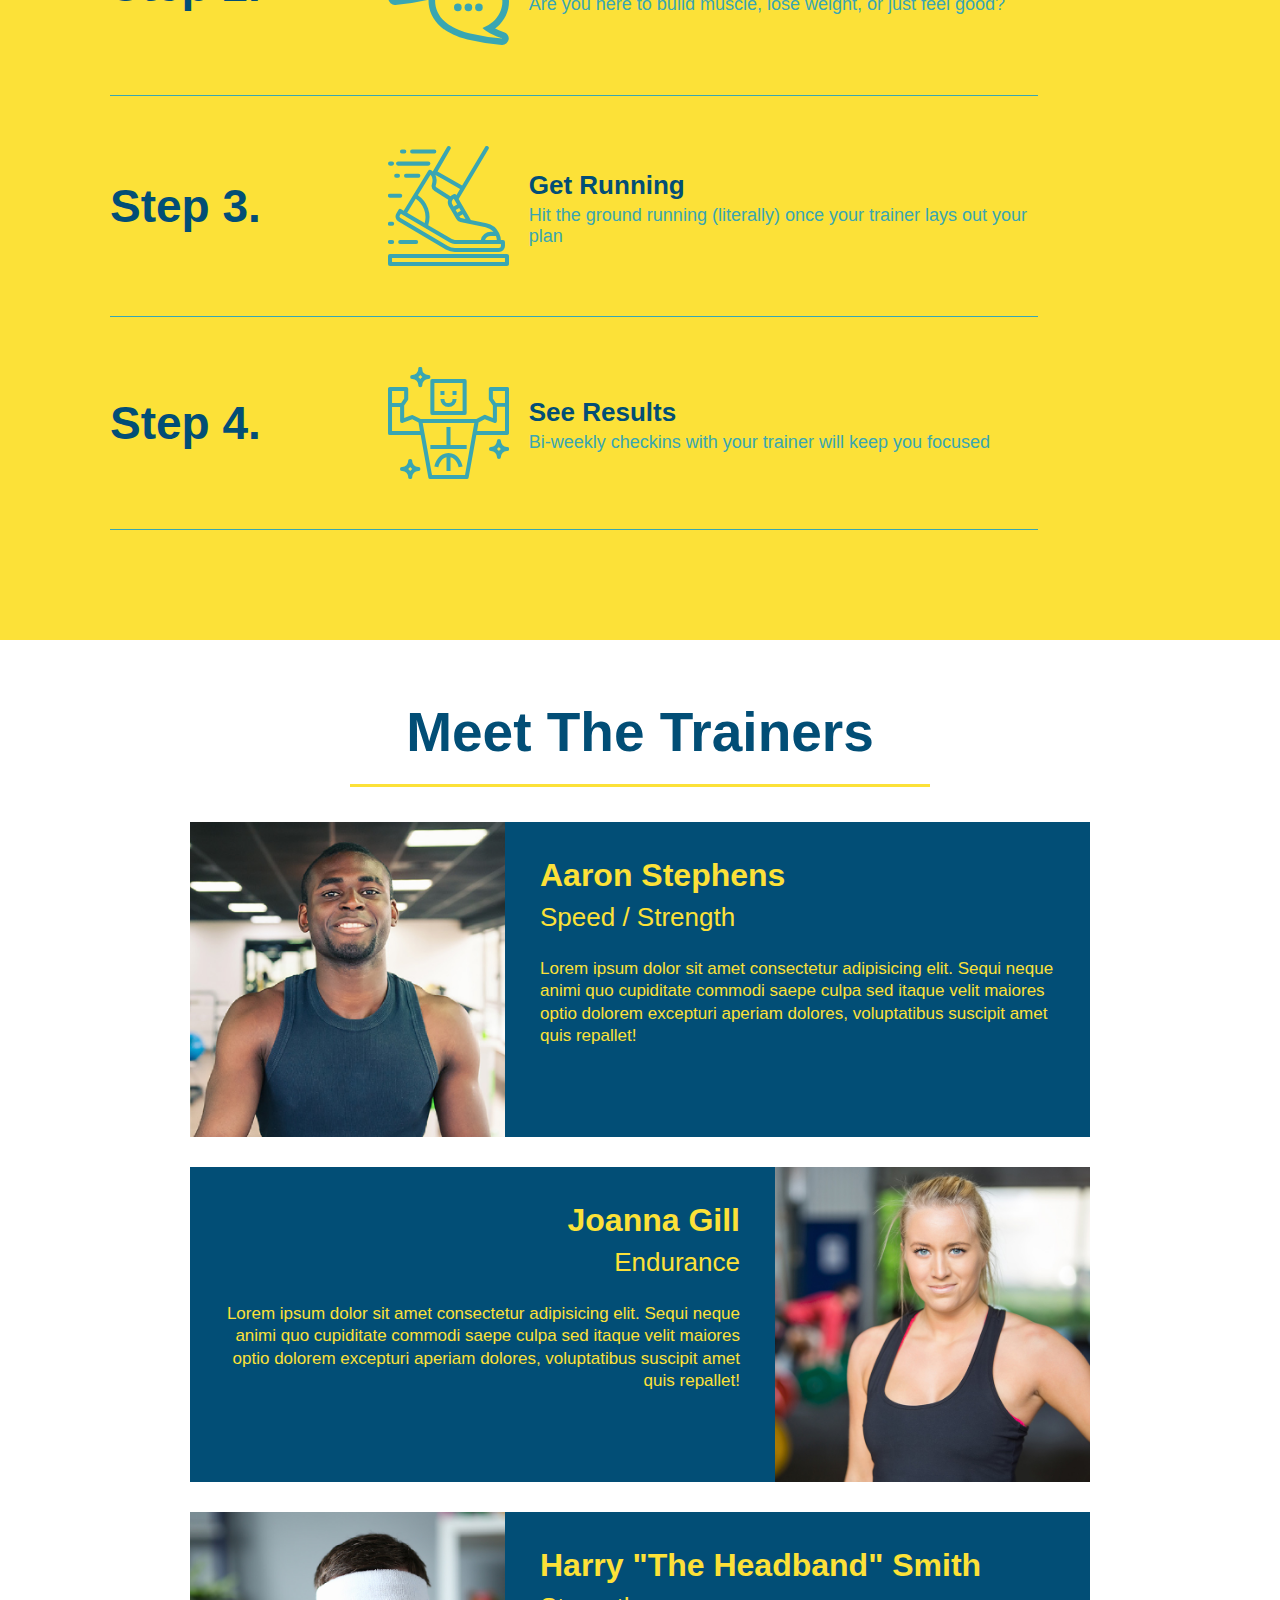
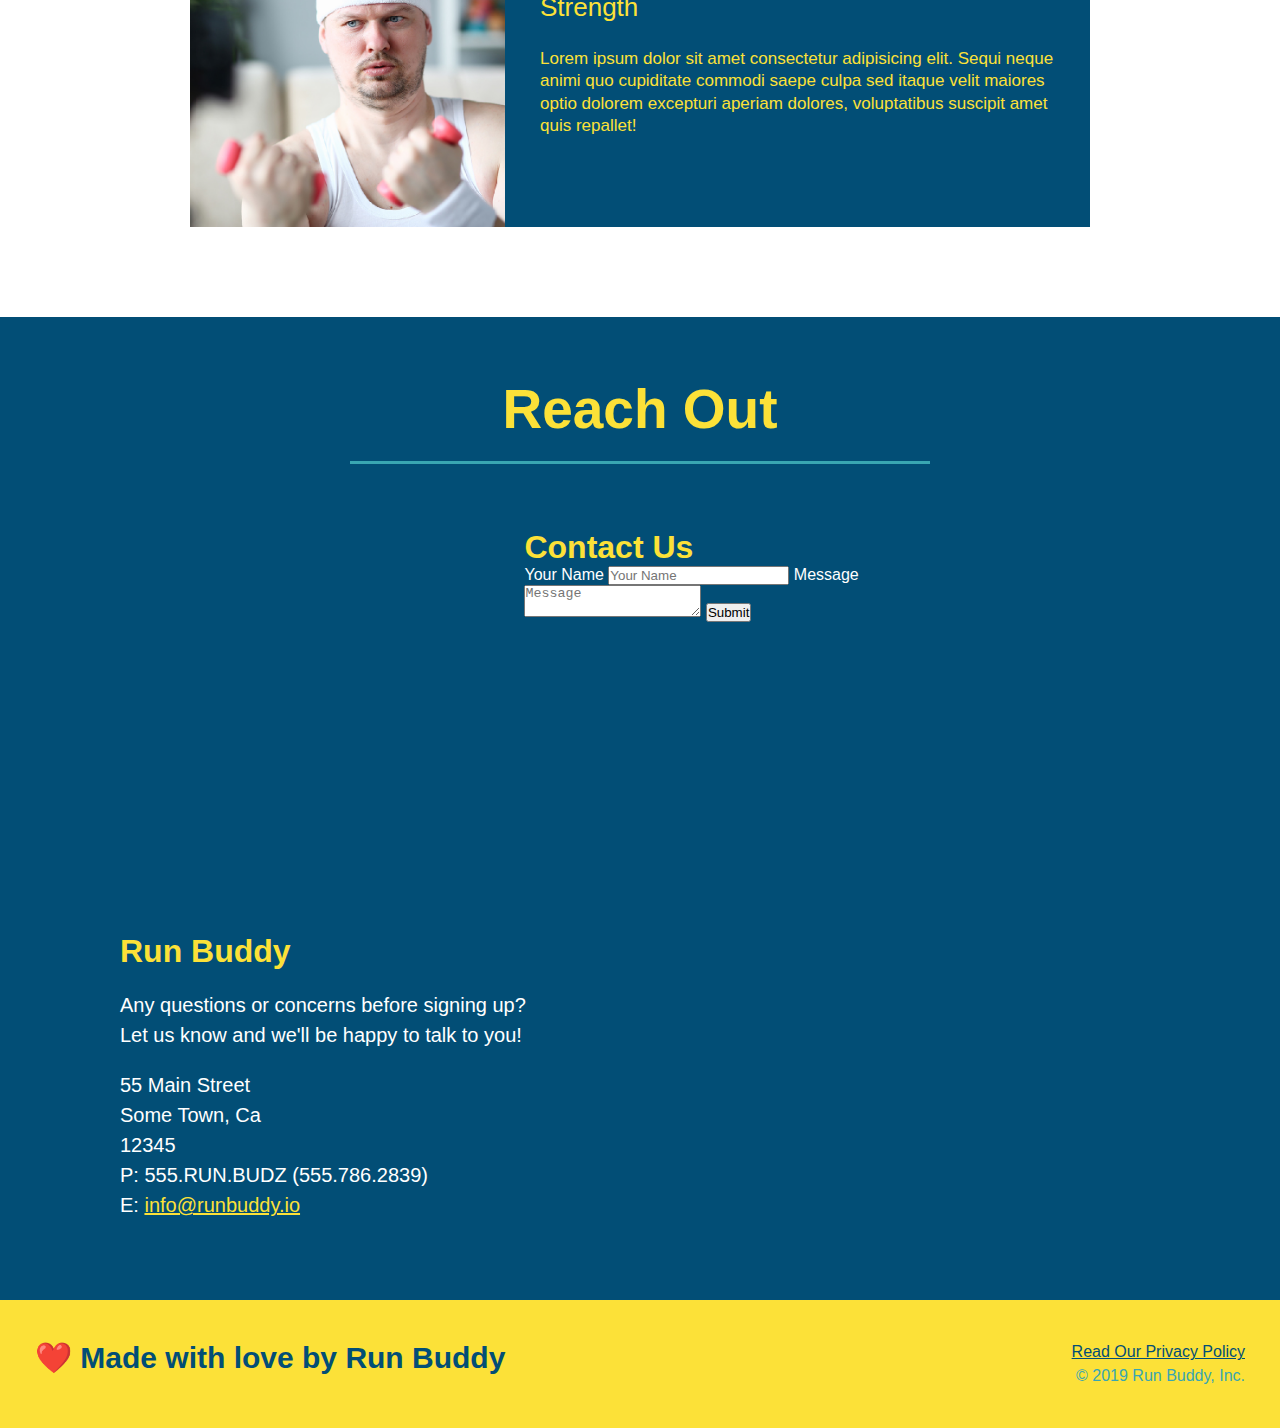
==== commit 08ecd8b6: "add flexbox to the steps" ====
--- a/index.html
+++ b/index.html
@@ -111,7 +111,7 @@
                     butcher selfies chambray shabby chic gentrify readymade yr Echo Park XOXO Tumblr normcore Banksy direct trade Blue Bottle chillwave you probably haven't heard of them single-origin coffee Vice fanny pack fixie Odd Future Austin fingerstache pickled twee synth Wes Anderson Thundercats viral bitters flannel meggings narwhal Marfa Schlitz sustainable Intelligentsia umami deep v craft
                 </p>
             </div>
-            
+
         </section>
 
         <!-- "What you do" section-->
@@ -122,36 +122,100 @@
                 <h2 class="section-title secondary-border">What you do</h2>
             </div>
 
-            <div>
-                <img src="./assets/images/step-1.svg" alt="" />
-
-                <h3>Step 1: <span>Fill Out the Form Above</span></h3>
-
-                <p>You're already here, so why not</p>
-            </div>
-
-            <div>
-                <img src="./assets/images/step-2.svg" alt="" />
-
-                <h3>Step 2: <span>Consult with One of Our Trainers</span></h3>
-
-                <p>Are you here to build muscle, lose weight, or just feel good?</p>
-            </div>
-
-            <div>
-                <img src="./assets/images/step-3.svg" alt="" />
-
-                <h3>Step 3: <span>Get Running</span></h3>
-
-                <p>Hit the ground running (literally) once your trainer lays out your plan</p>
-            </div>
-
-            <div>
-                <img src="./assets/images/step-4.svg" alt="" />
-
-                <h3>Step 4: See Results</h3>
-
-                <p>Bi-weekly checkins with your trainer will keep you focused</p>
+            <div class="step">
+                
+                <h3>Step 1.</h3>
+
+                <div class="step-info">
+
+                    <div class="step-img">
+
+                        <img src="./assets/images/step-1.svg" alt="" />
+                    
+                    </div>
+
+                    <div class="step-text">
+
+                        <h4>Fill Out The Form Above</h4>
+
+                        <p>You're already here, so why not</p>
+                    
+                    </div>
+                
+                </div>
+
+            </div>
+
+            <div class="step">
+                
+                <h3>Step 2.</h3>
+
+                <div class="step-info">
+
+                    <div class="step-img">
+
+                        <img src="./assets/images/step-2.svg" alt="" />
+
+                    </div>
+
+                    <div class="step-text">
+
+                        <h4>Consult with One of Our Trainers</h4>
+
+                        <p>Are you here to build muscle, lose weight, or just feel good?</p>
+
+                    </div>
+
+                </div>
+
+            </div>
+
+            <div class="step">
+
+                <h3>Step 3.</h3>
+
+                <div class="step-info">
+
+                    <div class="step-img">
+
+                        <img src="./assets/images/step-3.svg" alt="" />
+                    
+                    </div>
+
+                    <div class="step-text">
+
+                        <h4>Get Running</h4>
+        
+                        <p>Hit the ground running (literally) once your trainer lays out your plan</p>
+                    
+                    </div>
+
+                </div>
+
+            </div>
+
+            <div class="step">
+                
+                <h3>Step 4.</h3>
+
+                <div class="step-info">
+
+                    <div class="step-img">
+
+                        <img src="./assets/images/step-4.svg" alt="" />
+
+                    </div>
+
+                    <div class="step-text">
+
+                        <h4>See Results</h4>
+
+                        <p>Bi-weekly checkins with your trainer will keep you focused</p>
+
+                    </div>
+
+                </div>
+                
             </div>
 
         </section>
--- a/assets/css/style.css
+++ b/assets/css/style.css
@@ -235,34 +235,73 @@
     background: #fce138;
 }
 
-.steps div {
-
-    margin-bottom: 80px;
-}
-
-.steps img {
-    width: 15%;
-
-    margin: 10px 0;
-}
-
-.steps h3 {
+.step {
+    margin: 50px;
+
+    padding-bottom: 50px;
+
+    width: 80%;
+
+    border-bottom: 1px solid #39a6b2;
+
+    display: flex;
+
+    flex-wrap: wrap;
+
+    align-items: center;
+
+    justify-content: space-between;
+}
+
+.step-info {
+
+    flex: 2 70%;
+
+    display: flex;
+
+    flex-wrap: wrap;
+
+    align-items: center;
+}
+
+.step-img {
+
+    flex: 1 12%;
+
+    margin-right: 20px;
+}
+
+.step-img img {
+
+    max-width: 100%;
+}
+
+.step h3 {
     color: #024e76;
 
     font-size: 46px;
 
-    margin-top: 10px;
-}
-
-.steps span {
-
-    font-size: 38px;
-}
-
-.steps p {
+    flex: 1 30%;
+}
+
+.step-text {
+
+    flex: 12;
+}
+
+.step-text p {
     color: #39a6b2;
 
-    font-size: 23px;
+    font-size: 18px;
+}
+
+.step-text h4 {
+
+    font-size: 26px;
+
+    line-height: 1.5;
+
+    color: #024e76;
 }
 
 /* trainers */
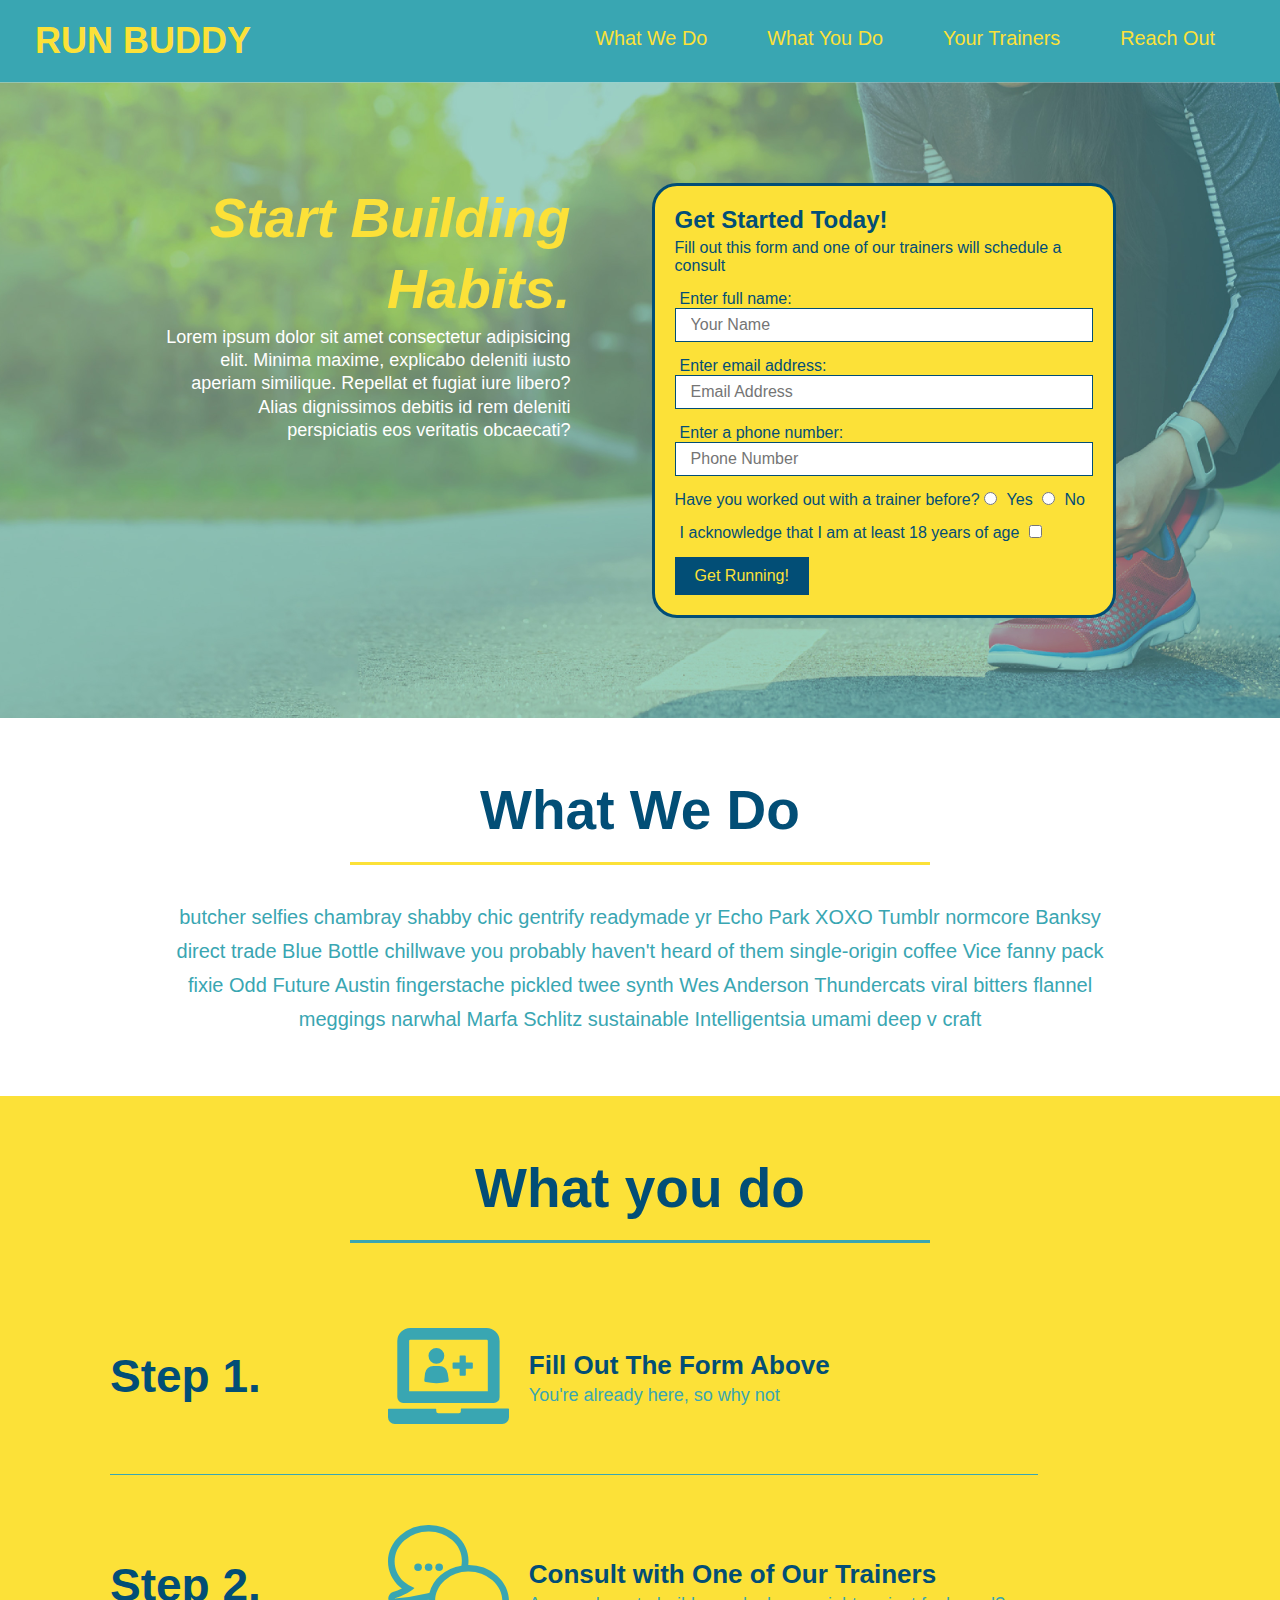
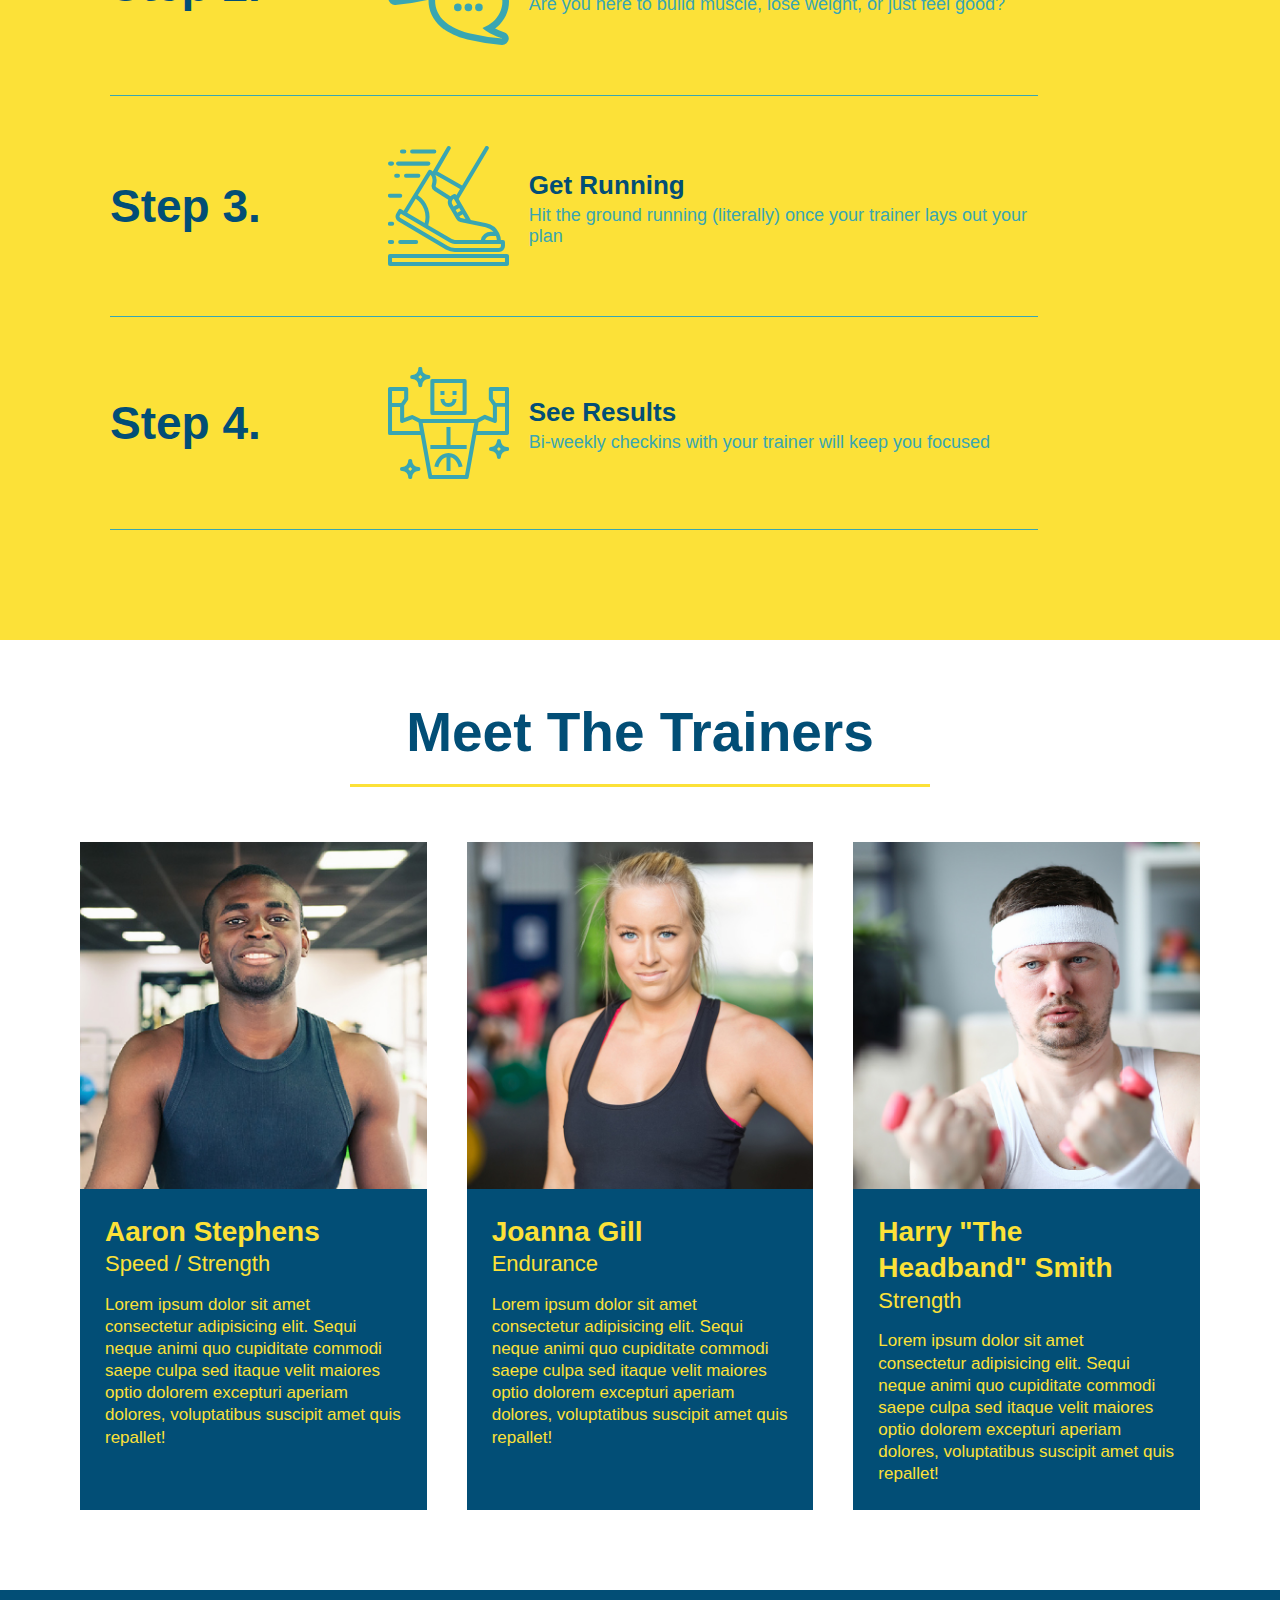
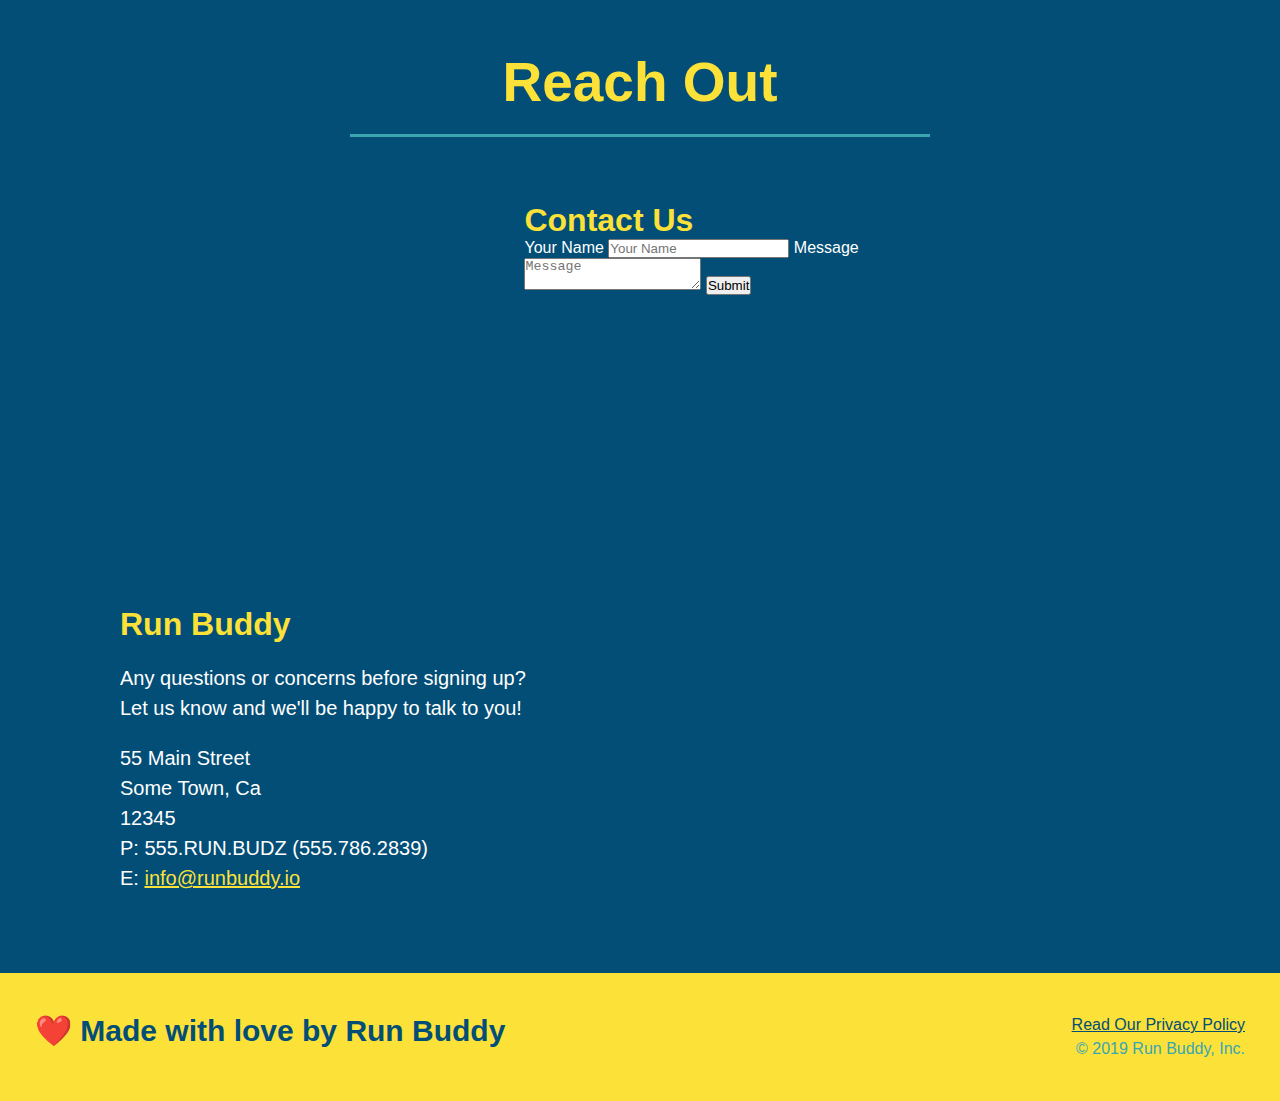
==== commit becf8562: "add flexbox to the trainers" ====
--- a/index.html
+++ b/index.html
@@ -215,28 +215,30 @@
                     </div>
 
                 </div>
-                
+
             </div>
 
         </section>
 
         <!-- "meet the trainers"-->
-        <section id="your-trainers" class="trainers">
+        <section id="your-trainers">
             
             <div class="flex-row">
                 
                 <h2 class="section-title primary-border">Meet The Trainers</h2>
             </div>
 
+            <div class="trainers">
+
                 <article class="trainer">
 
                     <img src="./assets/images/trainer-1.jpg" alt="Arron Stephens in his workout clothes, ready to pump iron" />
 
-                    <div class="trainer-bio text-left">
-
-                        <h3>Aaron Stephens</h3>
-
-                        <h4>Speed / Strength</h4>
+                    <div class="trainer-bio">
+
+                        <h3 class="trainer-name">Aaron Stephens</h3>
+
+                        <h4 class="trainer-role">Speed / Strength</h4>
 
                         <p>
                             Lorem ipsum dolor sit amet consectetur adipisicing elit. Sequi neque animi quo cupiditate commodi saepe culpa sed
@@ -250,11 +252,13 @@
                 <!-- second trainer bio -->
                 <article class="trainer">
 
-                    <div class="trainer-bio text-right">
-
-                        <h3>Joanna Gill</h3>
-
-                        <h4>Endurance</h4>
+                    <img src="./assets/images/trainer-2.jpg" alt="Joanna Gill cooling off after a workout" />
+
+                    <div class="trainer-bio">
+
+                        <h3 class="trainer-name">Joanna Gill</h3>
+
+                        <h4 class="trainer-role">Endurance</h4>
 
                         <p>
                             Lorem ipsum dolor sit amet consectetur adipisicing elit. Sequi neque animi quo cupiditate commodi saepe culpa sed
@@ -263,8 +267,6 @@
 
                     </div>
 
-                    <img src="./assets/images/trainer-2.jpg" alt="Joanna Gill cooling off after a workout" />
-
                 </article>
 
                 <!-- third trainer bio -->
@@ -272,11 +274,11 @@
 
                     <img src="./assets/images/trainer-3.jpg" alt="Harry Smith wearing a headband and lifting comically small pink weights" />
 
-                    <div class="trainer-bio text-left">
-
-                        <h3>Harry "The Headband" Smith</h3>
-
-                        <h4>Strength</h4>
+                    <div class="trainer-bio">
+
+                        <h3 class="trainer-name">Harry "The Headband" Smith</h3>
+
+                        <h4 class="trainer-role">Strength</h4>
 
                         <p>
                             Lorem ipsum dolor sit amet consectetur adipisicing elit. Sequi neque animi quo cupiditate commodi saepe culpa sed
@@ -286,6 +288,8 @@
                     </div>
                 </article>
 
+            </div>
+
         </section>
 
         <!-- "reach out"-->
--- a/assets/css/style.css
+++ b/assets/css/style.css
@@ -307,56 +307,57 @@
 /* trainers */
 .trainers {
     
-    
+    width: 100%;
+
+    margin: 0 auto;
+
+    display: flex;
+
+    flex-wrap: wrap;
+
+    justify-content: space-around;
 }
 
 .trainer {
-    width: 900px;
-
-    margin: 0 auto 30px auto;
+
+    margin: 20px;
 
     background: #024e76;
 
     color: #fce138;
 
-    overflow: auto;
+    flex: 1;
 }
 
 .trainer img {
-    width: 35%;
-
-    float: left;
+    width: 100%;
+
 }
 
 .trainer-bio {
-    padding: 35px;
-
-    float: left;
-
-    width: 65%;
+    padding: 25px;
+
+    line-height: 1.3;
 }
 
 .trainer-bio h3 {
 
-    font-size: 32px;
-
-    margin-bottom: 8px;
+    font-size: 28px;
+
 }
 
 .trainer-bio h4 {
 
     font-weight: lighter;
 
-    font-size: 26px;
-
-    margin-bottom: 25px;
+    font-size: 22px;
+
+    margin-bottom: 15px;
 }
 
 .trainer-bio p {
 
     font-size: 17px;
-
-    line-height: 1.3;
 }
 
 .text-left {
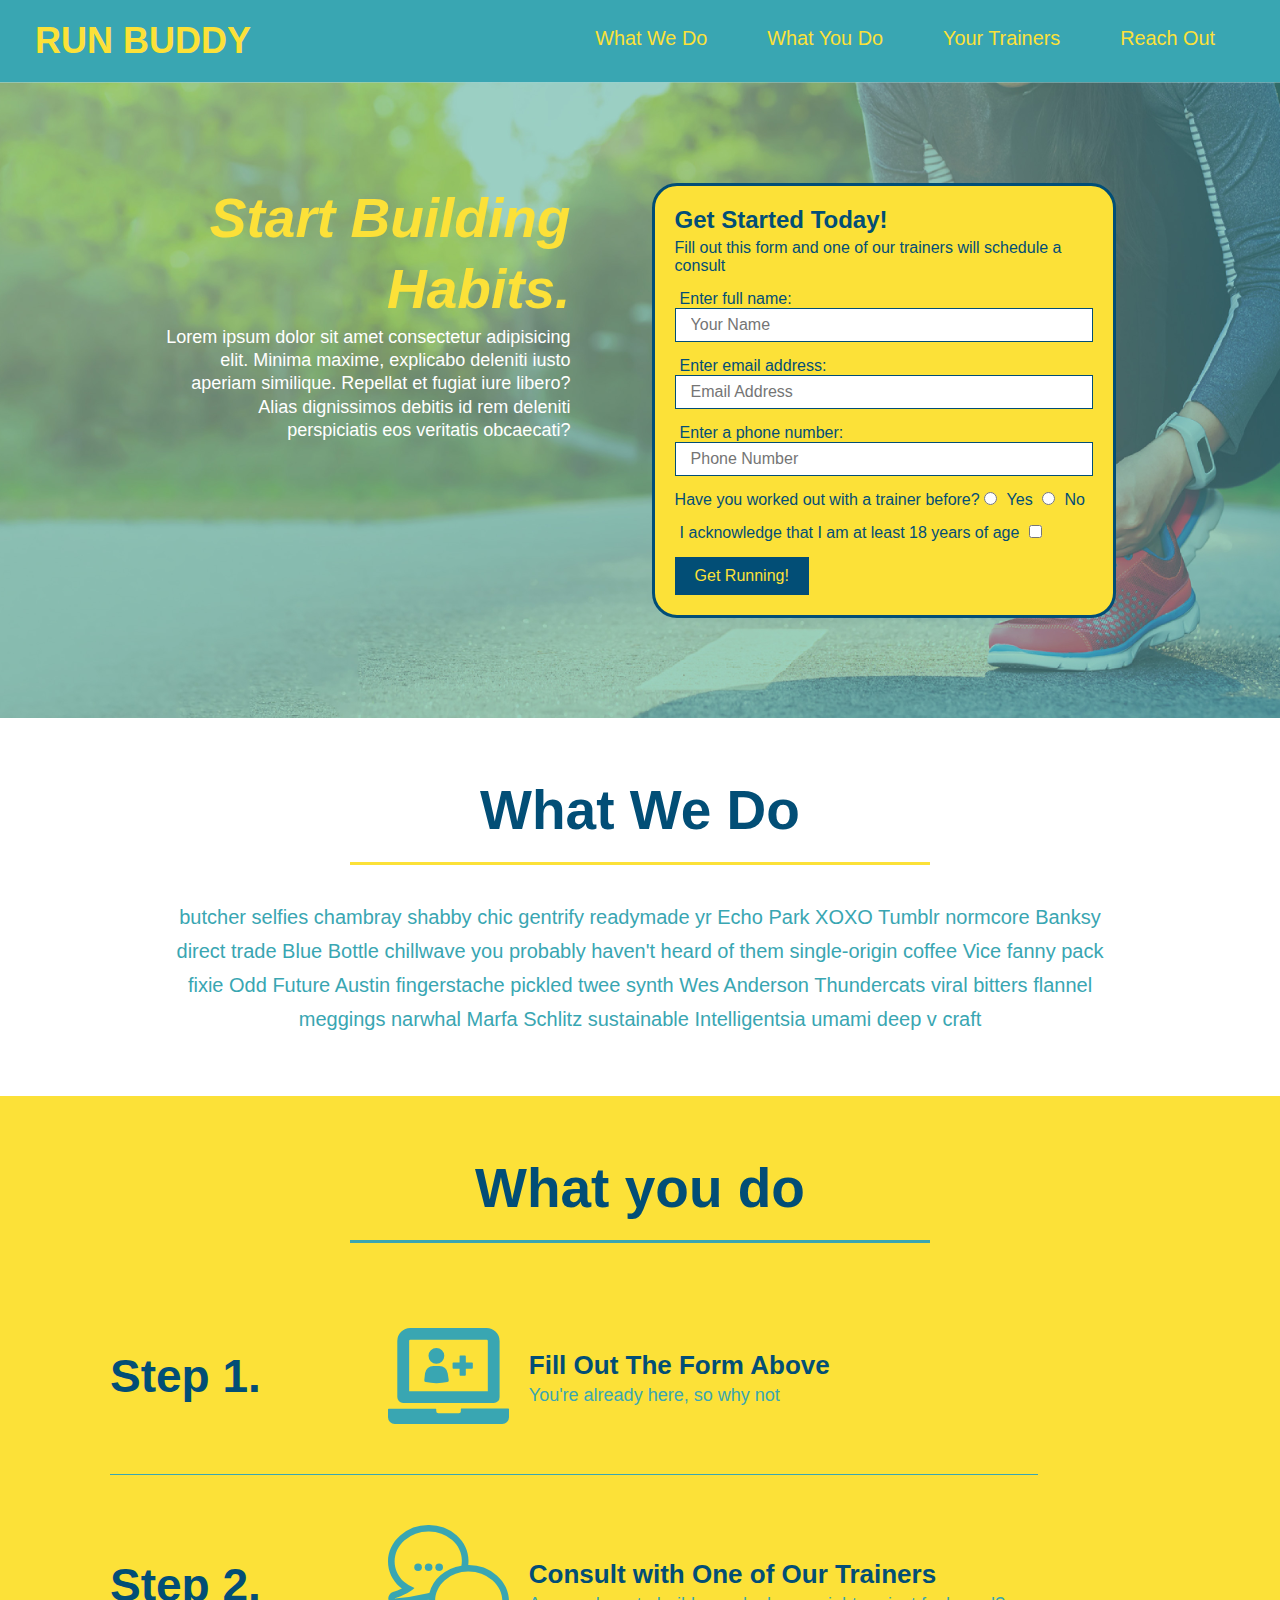
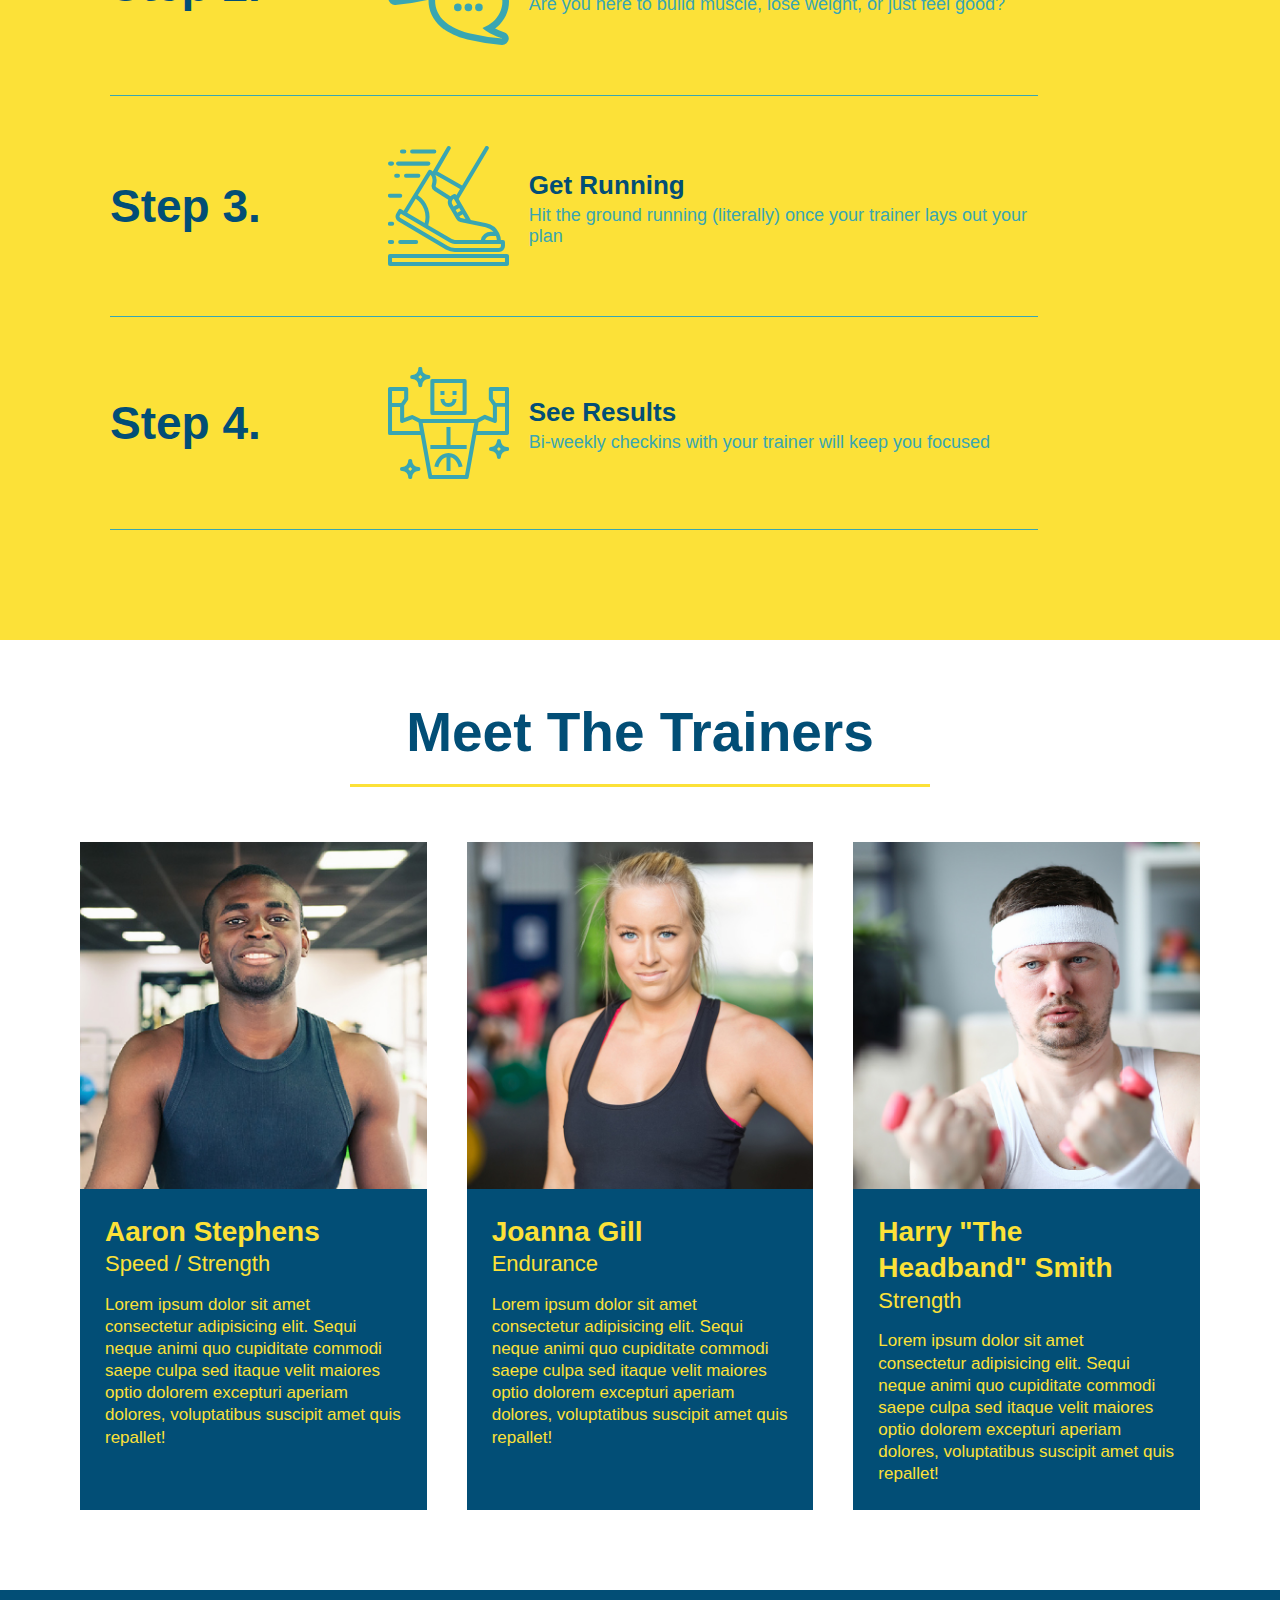
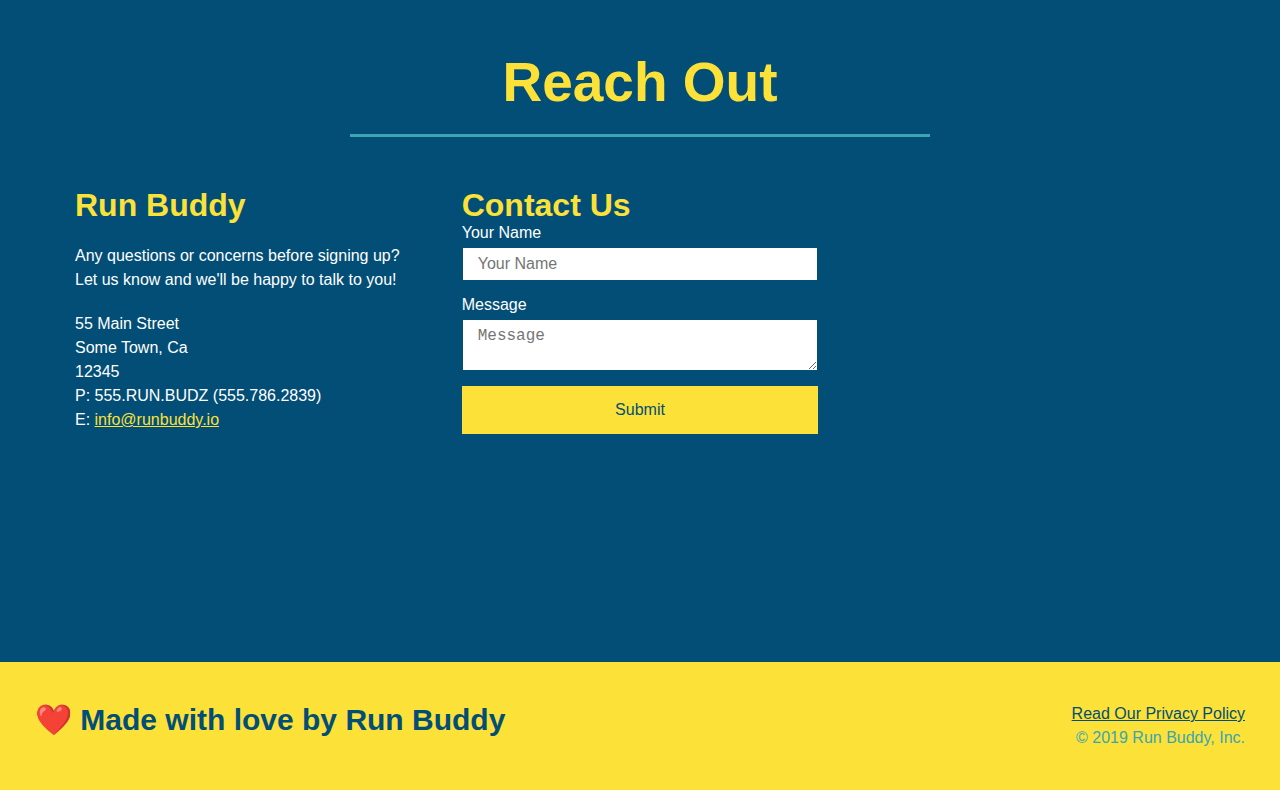
==== commit 87146ef7: "flexbox added to footer" ====
--- a/index.html
+++ b/index.html
@@ -301,63 +301,56 @@
             </div>
 
             <div class="contact-info">
+
+                <div>
+
+                    <h3>Run Buddy</h3>
+
+                    <p>
+                        Any questions or concerns before signing up?
+
+                        <br />
+
+                        Let us know and we'll be happy to talk to you!
+                    </p>
+
+                    <address>
+                        55 Main Street <br />
+
+                        Some Town, Ca <br />
+
+                        12345 <br />
+
+                        P: 555.RUN.BUDZ (555.786.2839) <br />
+
+                        E: <a href="mailto:info@runbuddy.io">info@runbuddy.io</a>
+                    </address>
+                </div>
+                        
+                <div class="contact-form">
+
+                    <h3>Contact Us</h3>
+
+                    <form>
+
+                        <label for="contact-name">Your Name</label>
+                        <input type="text" id="contact-name" placeholder="Your Name" />
+
+                        <label for="contact-message">Message</label>
+                        <textarea type="text" id="contact-message" placeholder="Message"></textarea>
+
+                        <button type="submit">Submit</button>
+
+                    </form>
+
+                </div>
+                
                 <iframe 
                     src="https://www.google.com/maps/embed?pb=!1m18!1m12!1m3!1d3375.316639163953!2d-80.6920718845125!3d32.22263971935104!2m3!1f0!2f0!3f0!3m2!1i1024!2i768!4f13.1!3m3!1m2!1s0x88fc70ee6ddb4867%3A0x2cea7fd6cc745c3d!2s90%20Dillon%20Rd%2C%20Hilton%20Head%20Island%2C%20SC%2029926!5e0!3m2!1sen!2sus!4v1651339286043!5m2!1sen!2sus" width="600" height="450" style="border:0;" allowfullscreen="" loading="lazy" referrerpolicy="no-referrer-when-downgrade"
 
-                    width="400"
-
-                    height="400"
-
-                    style="border:0;"
-
-                    allowfullscreen=""
-
-                    loading="lazy">
-                
-                </iframe>
-
-                <div class="contact-form">
-
-                    <h3>Contact Us</h3>
-
-                    <form>
-
-                        <label for="contact-name">Your Name</label>
-                        <input type="text" id="contact-name" placeholder="Your Name" />
-
-                        <label for="contact-message">Message</label>
-                        <textarea type="text" id="contact-message" placeholder="Message"></textarea>
-
-                        <button type="submit">Submit</button>
-
-                    </form>
-
-                </div>
-            
-                <div>
-
-                    <h3>Run Buddy</h3>
-
-                    <p>
-                        Any questions or concerns before signing up?
-
-                        <br />
-
-                        Let us know and we'll be happy to talk to you!
-                    </p>
-
-                    <address>
-                        55 Main Street <br />
-
-                        Some Town, Ca <br />
-
-                        12345 <br />
-
-                        P: 555.RUN.BUDZ (555.786.2839) <br />
-
-                        E: <a href="mailto:info@runbuddy.io">info@runbuddy.io</a>
-                    </address>
-                </div>
+                    height="400">
+                
+                </iframe>               
 
             </div>
 
--- a/assets/css/style.css
+++ b/assets/css/style.css
@@ -382,6 +382,22 @@
     color: #fce138;
 }
 
+.contact-info > * {
+
+    flex: 1;
+
+    margin: 15px;
+}
+
+.contact-info {
+
+    display: flex;
+
+    justify-content: space-between;
+
+    flex-wrap: wrap;
+}
+
 .contact-info iframe {
 
     width: 400px;
@@ -391,16 +407,6 @@
 
 .contact-info div {
 
-    width: 410px;
-
-    display: inline-block;
-
-    vertical-align: top;
-
-    text-align: left;
-
-    margin: 30px 0 0 60px;
-
     color: white;
 }
 
@@ -416,7 +422,7 @@
 
     line-height: 1.5;
 
-    font-size: 20px;
+    font-size: 16px;
 
     font-style: normal;
 }
@@ -424,6 +430,40 @@
 .contact-info a {
 
     color: #fce138;
+}
+
+.contact-form input, .contact-form textarea {
+
+    border: 1px solid #024e76;
+
+    display: block;
+
+    padding: 7px 15px;
+
+    font-size: 16px;
+
+    color: #024e76;
+
+    width: 100%;
+
+    margin: 5px 0 15px 0;
+}
+
+.contact-form button {
+
+    width: 100%;
+
+    border: none;
+
+    background: #fce138;
+
+    color: #024e76;
+
+    text-align: center;
+
+    padding: 15px 0;
+
+    font-size: 16px;
 }
 
 /* footer */
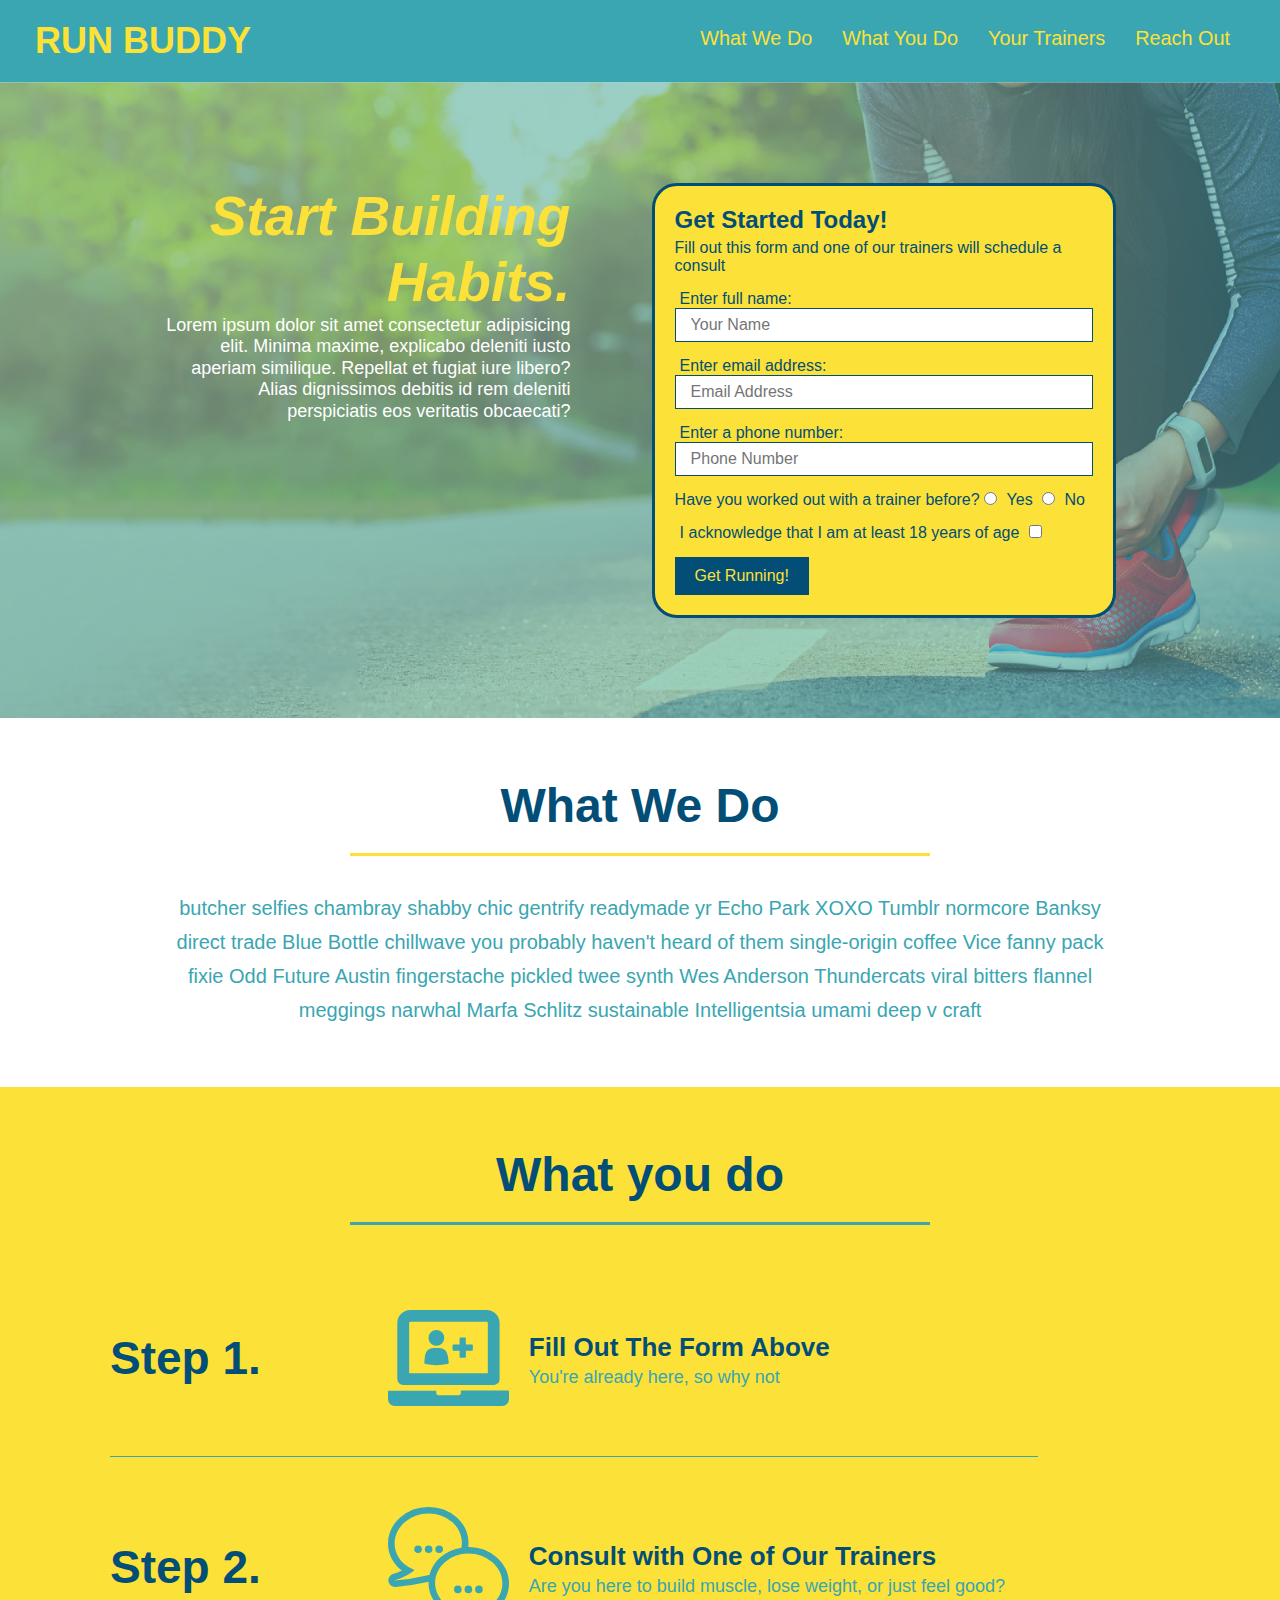
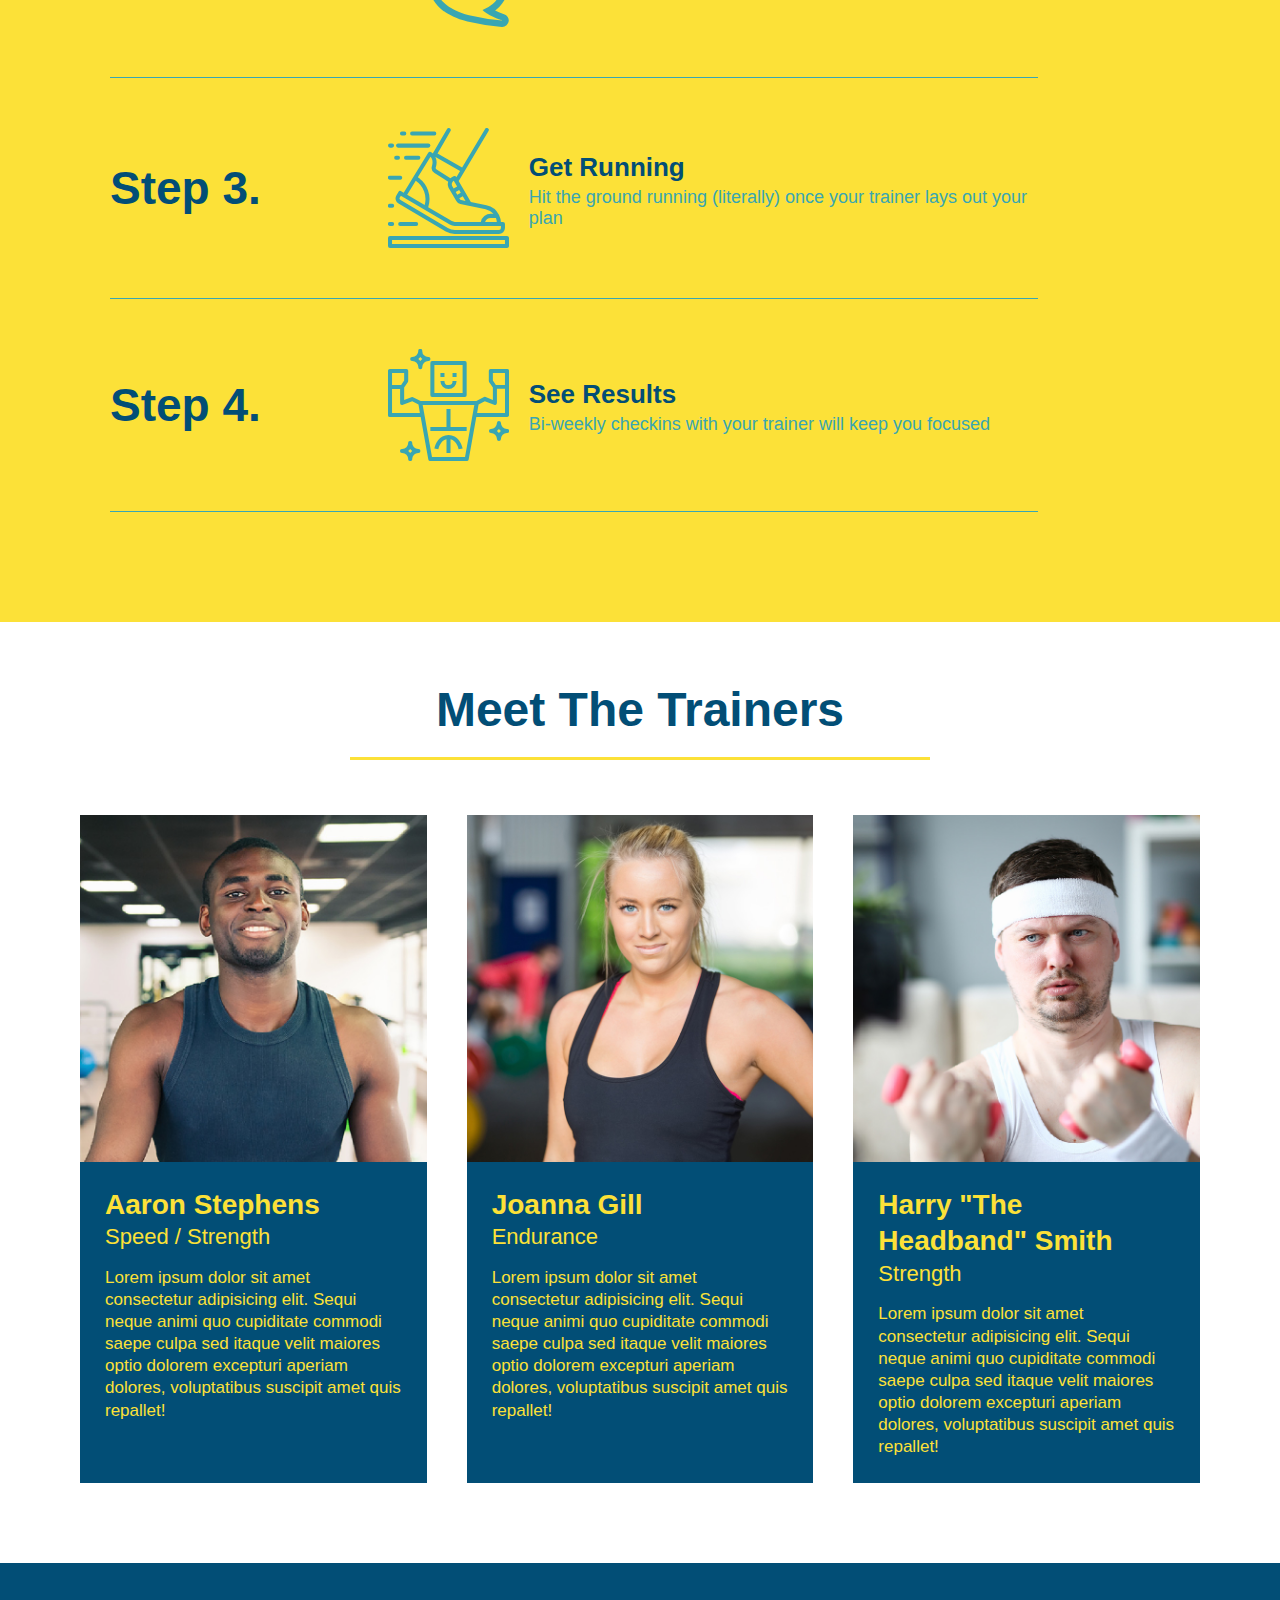
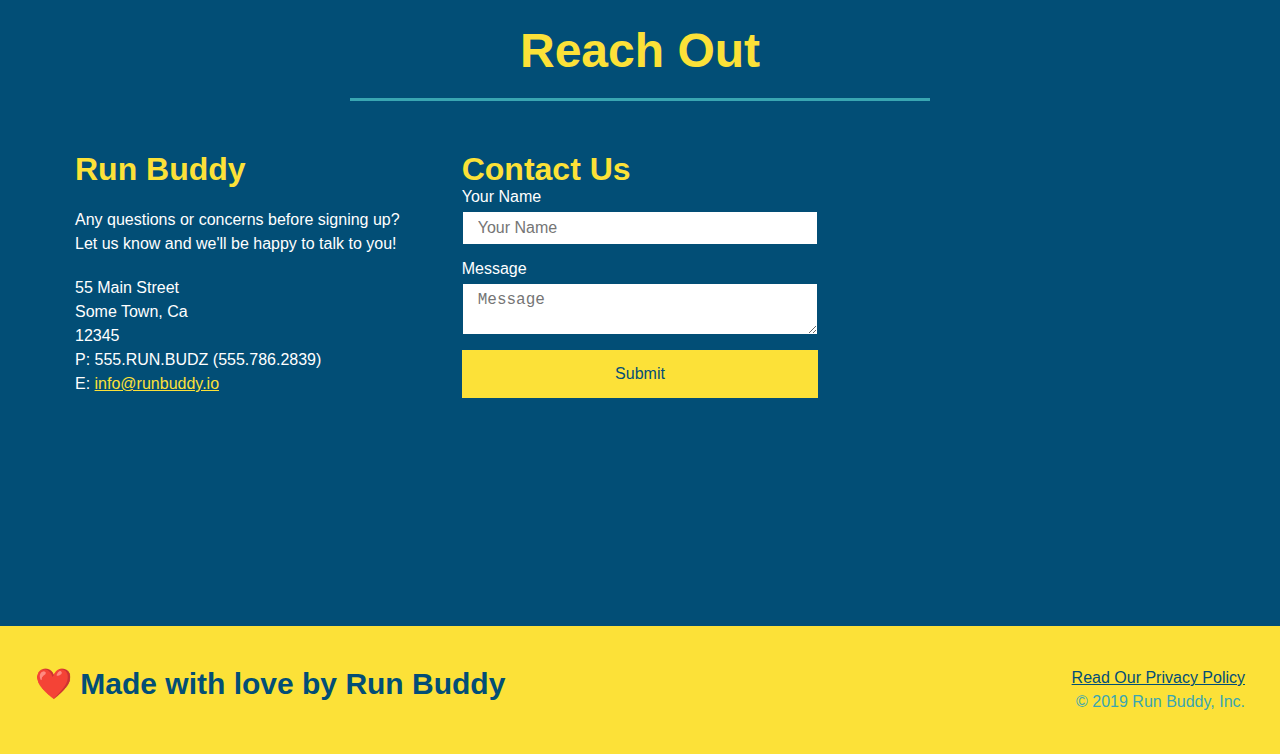
==== commit 286f3960: "add media queries" ====
--- a/index.html
+++ b/index.html
@@ -2,6 +2,7 @@
 
     <head>
         <meta charset="UTF-8" />
+        <meta name="viewport" content="width=device=width, initial-scale=1.0" />
         <link rel="stylesheet" href="./assets/css/style.css" />
         <title>Run Buddy</title>
     </head>
--- a/assets/css/style.css
+++ b/assets/css/style.css
@@ -59,7 +59,7 @@
 }
 
 header nav ul li a {
-    margin: 0 30px;
+    padding: 10px 15px;
 
     font-weight: lighter;
 
@@ -85,6 +85,8 @@
     justify-content: center;
 
     flex-wrap: wrap;
+
+    align-items: flex-start;
 }
 
 .hero-form {
@@ -133,7 +135,7 @@
 
     font-size: 18px;
 
-    line-height: 1.3;
+    line-height: 1.2;
 }
 
 .habits h2 {
@@ -189,7 +191,7 @@
 
 .section-title {
 
-    font-size: 55px;
+    font-size: 48px;
 
     color: #024e76;
 
@@ -502,4 +504,25 @@
 .flex-row {
 
     display: flex;
+}
+
+/* MEDIA QUERY FOR SMALLER DESKTOP SCREENS AND SMALLER */
+
+@media screen and (max-width: 980px) {
+
+    
+}
+
+/* MEDIA QUERY FOR TABLETS AND SMALLER */
+
+@media screen and (max-width: 768px) {
+
+    
+}
+
+/* MEDIA QUERY FOR MOBILE PHONES AND SMALLER */
+
+@media screen and (max-width: 575px) {
+
+    
 }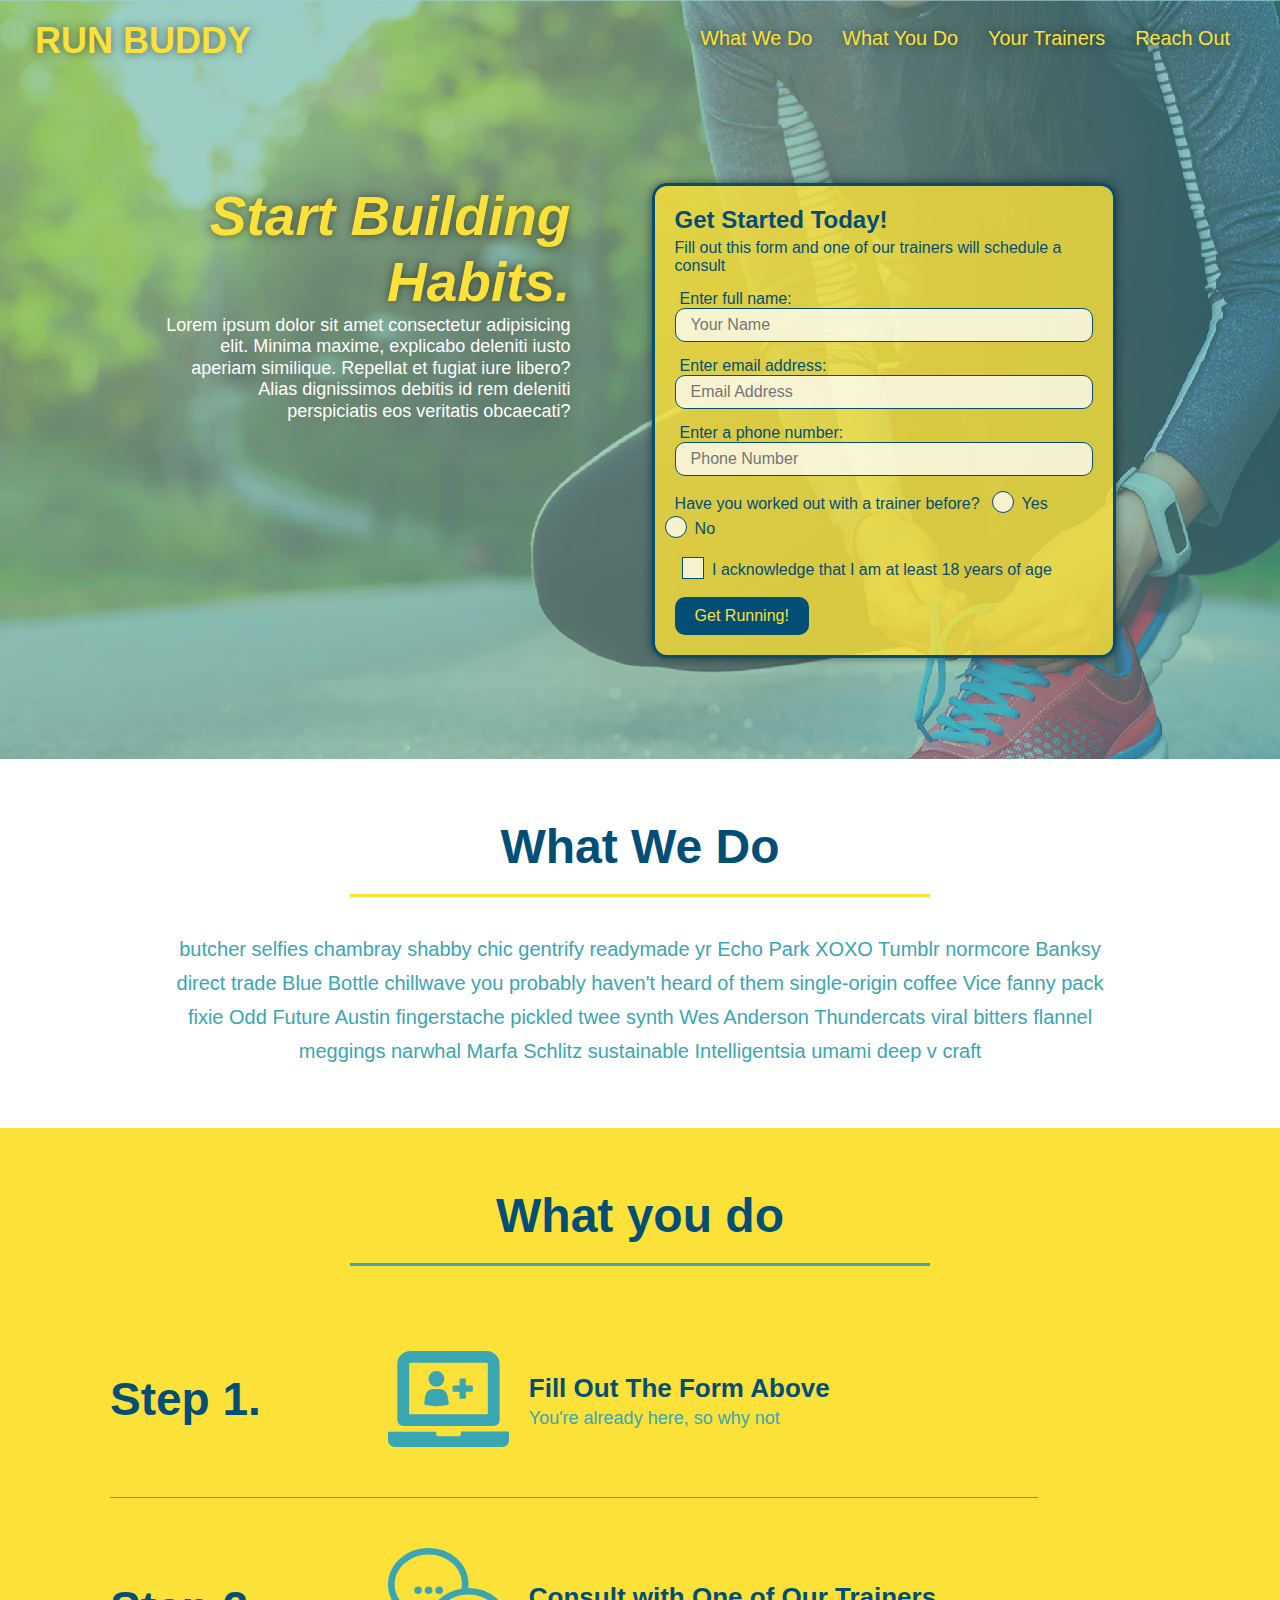
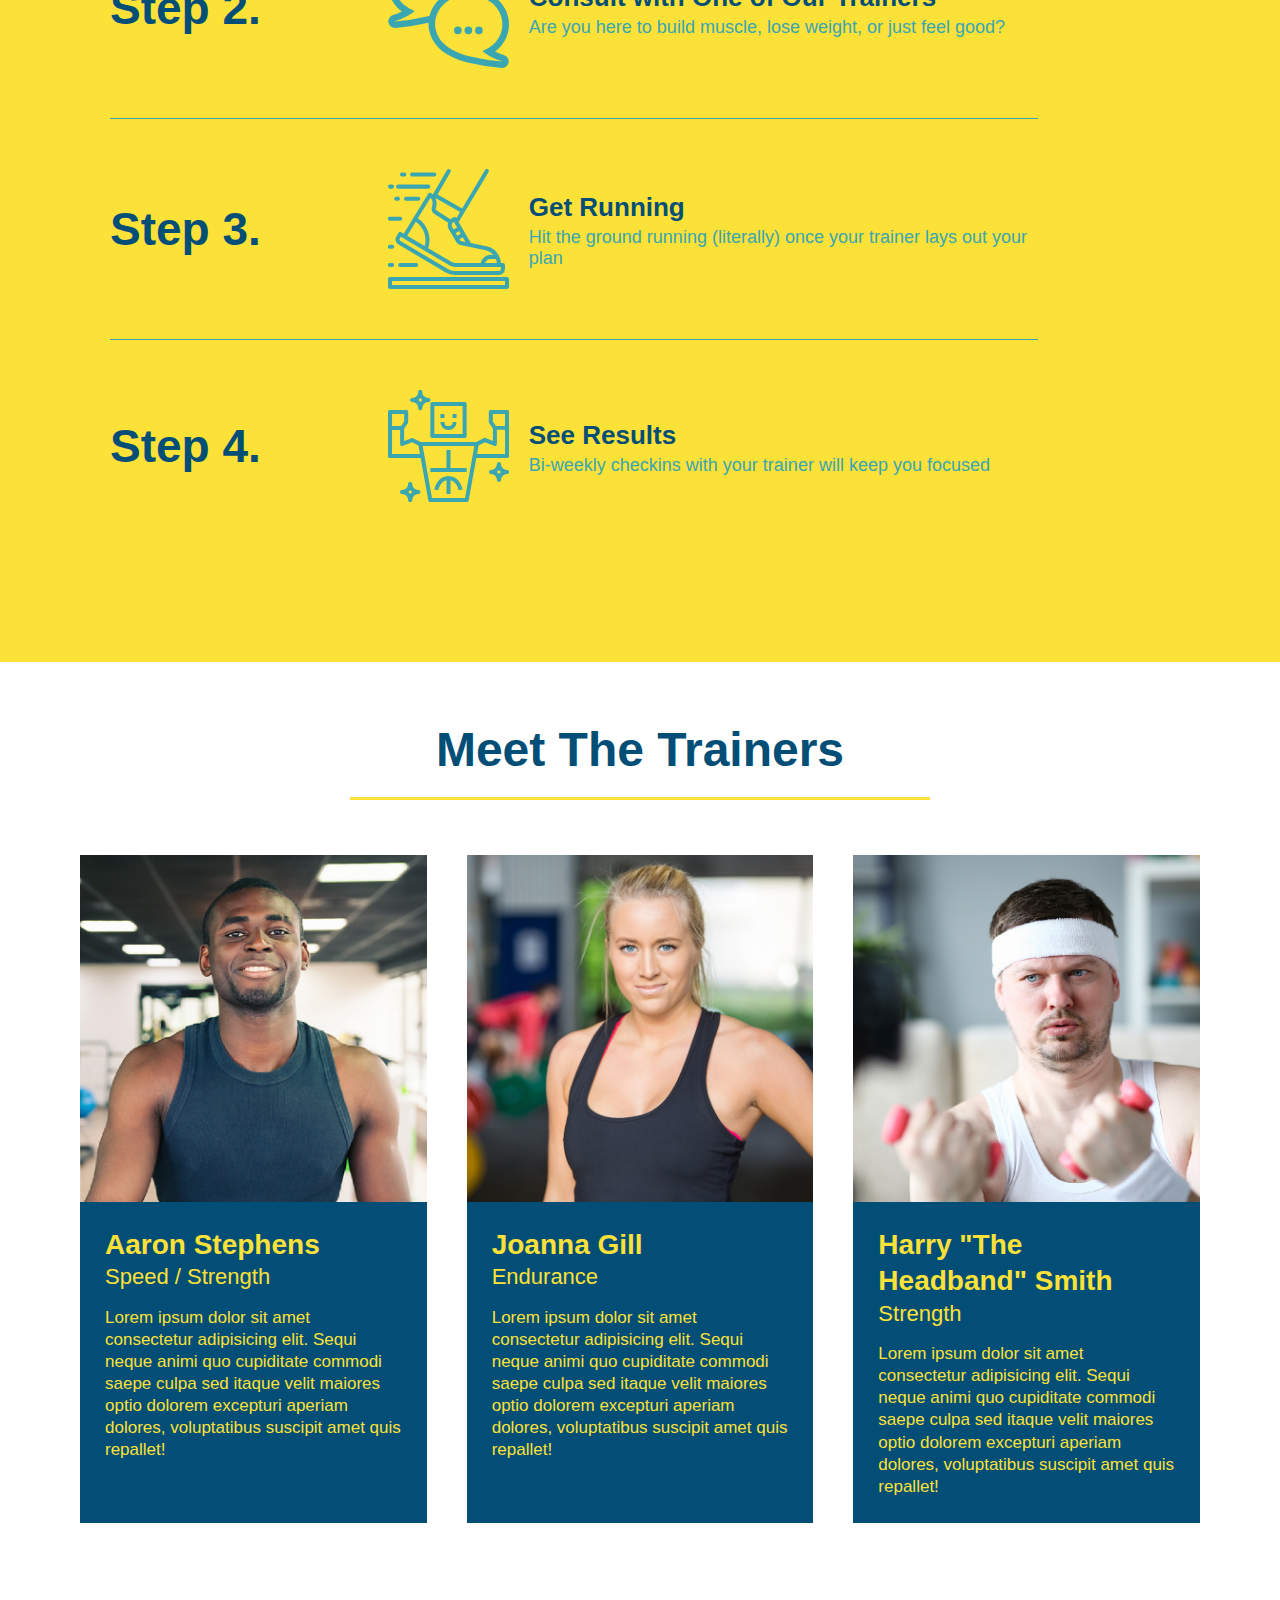
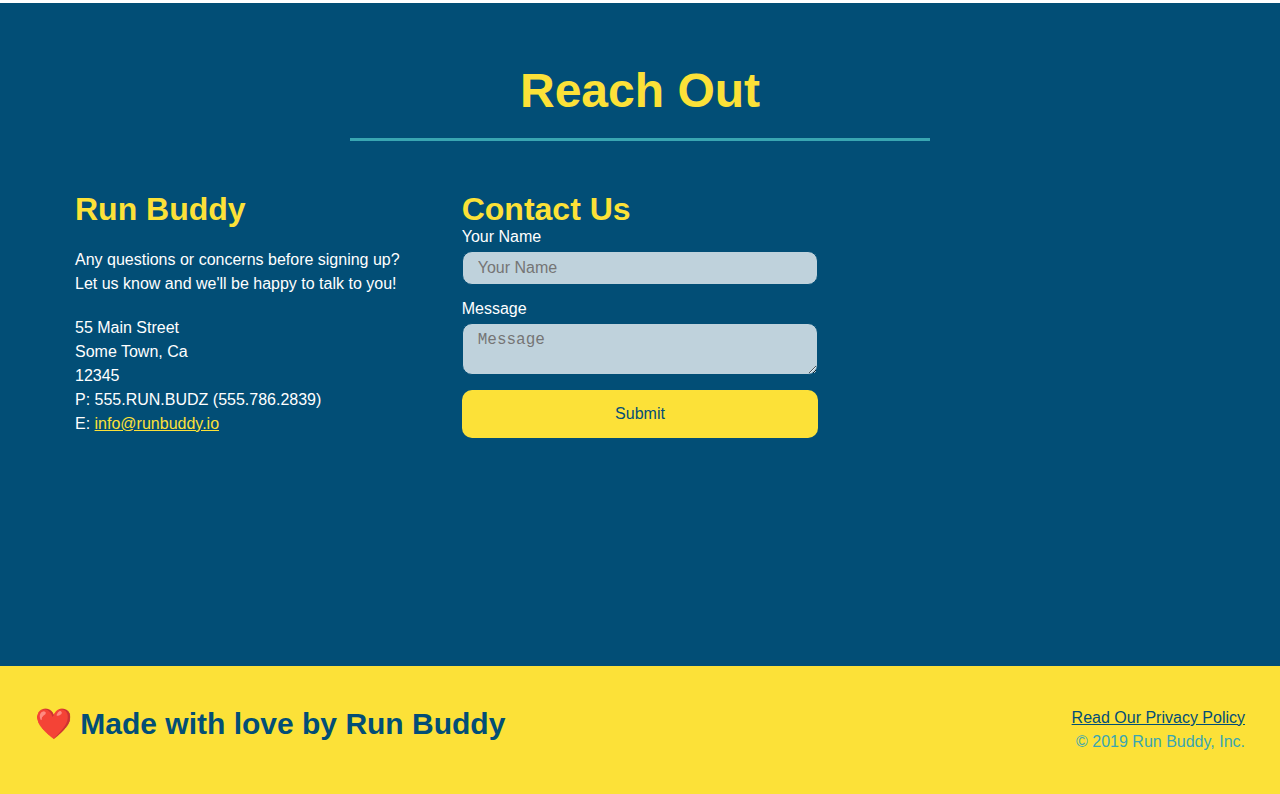
==== commit d5c5e162: "final css changes" ====
--- a/index.html
+++ b/index.html
@@ -73,21 +73,33 @@
                     <p>
                         Have you worked out with a trainer before?
 
-                        <input type="radio" name="trainer-confirm" id="trainer-yes" />
-                        <label for="trainer-yes">Yes</label>
-
-                        <input type="radio" name="trainer-confirm" id="trainer-no" />
-                        <label for="trainer-no">No</label>
+                        <span class="radio-wrapper">
+
+                            <input type="radio" name="trainer-confirm" id="trainer-yes" />
+                            <label for="trainer-yes">Yes</label>
+
+                        </span>
+
+                        <span class="radio-wrapper">
+
+                            <input type="radio" name="trainer-confirm" id="trainer-no" />
+                            <label for="trainer-no">No</label>
+
+                        </span>
 
                     </p>
 
                     <p>
 
-                        <label for="checkbox">
-                            I acknowledge that I am at least 18 years of age
-                        </label> 
-
-                        <input type="checkbox" name="age-acknowledge" id="checkbox" />
+                        <span class="checkbox-wrapper">
+
+                            <input type="checkbox" name="age-acknowledge" id="checkbox" />
+
+                            <label for="checkbox">
+                                I acknowledge that I am at least 18 years of age
+                            </label> 
+                        
+                        </span>
 
                     </p>
 
--- a/assets/css/style.css
+++ b/assets/css/style.css
@@ -1,3 +1,9 @@
+:root {
+    --primary-color: #fce138;
+    --secondary-color: #024e76;
+    --tertiary-color: #39a6b2; 
+}
+
 * {
     margin: 0;
 
@@ -9,19 +15,37 @@
 body {
     font-family: Helvetica, Arial, sans-serif;
 
-    color: #39a6b2;
+    color: var(--tertiary-color);
 }
 
 header {
     padding: 20px 35px;
 
-    background-color: #39a6b2;
+    background-color: var(--tertiary-color);
 
     display: flex;
 
     justify-content: space-between;
 
     flex-wrap: wrap;
+
+    position: -webkit-sticky;
+
+    position: sticky;
+
+    top: 0;
+
+    background-image: url(../images/hero-bg.jpg);
+
+    background-size: cover;
+
+    background-position: center;
+
+    background-attachment: fixed;
+
+    background-position: 80%;
+
+    z-index: 9999;
 }
 
 header h1 {
@@ -29,9 +53,11 @@
 
     font-size: 36px;
 
-    color: #fce138;
+    color: var(--primary-color);
 
     margin: 0;
+
+    text-shadow: 0 0 10px rgba(0, 0, 0, 0.5);
 
 }
 
@@ -55,7 +81,7 @@
 header a {
     text-decoration: none;
 
-    color: #fce138;
+    color: var(--primary-color);
 }
 
 header nav ul li a {
@@ -64,6 +90,20 @@
     font-weight: lighter;
 
     font-size: 1.55vw;
+
+    text-shadow: 0 0 10px rgba(0, 0, 0, 0.5);
+}
+
+
+header nav ul li a:hover {
+
+    background: var(--primary-color);
+
+    color: var(--secondary-color);
+
+    border-radius: 15px;
+
+    text-shadow: none;
 }
 
 section {
@@ -87,23 +127,29 @@
     flex-wrap: wrap;
 
     align-items: flex-start;
+
+    background-attachment: fixed;
+
+    background-position: 80%;
 }
 
 .hero-form {
 
-    background-color: #fce138;
+    background-color: rgba(252, 225, 56, .8);
 
     padding: 20px;
 
-    color: #024e76;
-
-    border: 3px solid #024e76;
-
-    border-radius: 25px;
+    color: var(--secondary-color);
+
+    border: 3px solid var(--secondary-color);
+
+    border-radius: 15px;
 
     width: 40%;
 
     margin: 3.5%;
+
+    box-shadow: 0 0 10px rgba(0, 0, 0, 0.5);
 }
 
 .hero-form h3 {
@@ -144,7 +190,9 @@
 
     font-size: 55px;
 
-    color: #fce138;
+    color: var(--primary-color);
+
+    text-shadow: 0 0 10px rgba(0, 0, 0, 0.5);
 }
 
 /* Privacy page hero */
@@ -161,7 +209,7 @@
 
 .form-input {
 
-    border: 1px solid #024e76;
+    border: 1px solid var(--secondary-color);
 
     display: block;
 
@@ -169,31 +217,142 @@
 
     font-size: 16px;
 
-    color: #024e76;
+    color: var(--secondary-color);
+
+    background-color: rgba(255,255,255, .75);
 
     width: 100%;
 
     margin-bottom: 15px;
+
+    border-radius: 10px;
+}
+
+.form-input:focus {
+
+    background-color: rgba(255,255,255, 1);
+
+    outline: none;
 }
 
 .hero-form button {
-    color: #fce138;
-
-    background-color: #024e76;
+    color: var(--primary-color);
+
+    background-color: var(--secondary-color);
 
     border: none;
 
     padding: 10px 20px;
 
     font-size: 16px;
-}
+
+    border-radius: 10px;
+}
+
+.hero-form button:hover {
+
+    background-color: var(--tertiary-color);
+}
+
+.checkbox-wrapper input, .radio-wrapper input {
+
+    opacity: 0;
+}
+
+.checkbox-wrapper label, .radio-wrapper label {
+
+    position: relative;
+
+    left: 10px;
+
+    margin: 10px;
+
+    line-height: 1.6;
+}
+
+.checkbox-wrapper label::before, .radio-wrapper label::before {
+
+    content: "";
+
+    height: 20px;
+
+    width: 20px;
+
+    background: rgba(255,255,255, .75);
+
+    border: 1px solid var(--secondary-color);
+
+    position: absolute;
+
+    top: -4px;
+
+    left: -30px;
+}
+
+.radio-wrapper label::before {
+
+    border-radius: 50%;
+}
+
+.radio-wrapper label::after {
+
+    content: "";
+
+    width: 20px;
+
+    height: 20px;
+
+    border-radius: 50%;
+
+    background: var(--secondary-color);
+
+    background-image: radial-gradient(circle, var(--tertiary-color), var(--secondary-color));
+
+    position: absolute;
+
+    left: -29px;
+
+    top: -3px;
+}
+
+.checkbox-wrapper label::after {
+
+    content: "";
+
+    height: 6px;
+
+    width: 14px;
+
+    border-left: 2px solid var(--secondary-color);
+
+    border-bottom: 2px solid var(--secondary-color);
+
+    position: absolute;
+
+    left: -26px;
+
+    top: 1px;
+
+    transform: rotate(-58deg);
+}
+
+.checkbox-wrapper input + label::after, .radio-wrapper input + label::after {
+
+    content: none;
+}
+
+.checkbox-wrapper input:checked + label::after, .radio-wrapper input:checked + label::after {
+
+    content: "";
+}
+
 /* Hero Style End */
 
 .section-title {
 
     font-size: 48px;
 
-    color: #024e76;
+    color: var(--secondary-color);
 
     border-bottom: 3px solid;
 
@@ -208,19 +367,19 @@
 
 .primary-border {
 
-    border-color: #fce138;
+    border-color: var(--primary-color);
 }
 
 .secondary-border {
 
-    border-color: #39a6b2;
+    border-color: var(--tertiary-color);
 }
 
 /* What we do section */
 .intro p {
     line-height: 1.7;
 
-    color: #39a6b2;
+    color: var(--tertiary-color);
 
     width: 80%;
 
@@ -234,7 +393,7 @@
 /* What you do section */
 .steps {
 
-    background: #fce138;
+    background: var(--primary-color);
 }
 
 .step {
@@ -244,8 +403,6 @@
 
     width: 80%;
 
-    border-bottom: 1px solid #39a6b2;
-
     display: flex;
 
     flex-wrap: wrap;
@@ -253,6 +410,13 @@
     align-items: center;
 
     justify-content: space-between;
+
+    border-bottom: 1px solid var(--tertiary-color);
+}
+
+.step:last-child {
+
+    border-bottom: none
 }
 
 .step-info {
@@ -279,7 +443,7 @@
 }
 
 .step h3 {
-    color: #024e76;
+    color: var(--secondary-color);
 
     font-size: 46px;
 
@@ -292,7 +456,7 @@
 }
 
 .step-text p {
-    color: #39a6b2;
+    color: var(--tertiary-color);
 
     font-size: 18px;
 }
@@ -303,7 +467,7 @@
 
     line-height: 1.5;
 
-    color: #024e76;
+    color: var(--secondary-color);
 }
 
 /* trainers */
@@ -324,9 +488,9 @@
 
     margin: 20px;
 
-    background: #024e76;
-
-    color: #fce138;
+    background: var(--secondary-color);
+
+    color: var(--primary-color);
 
     flex: 1;
 }
@@ -376,12 +540,12 @@
 .contact {
     
 
-    background-color: #024e76;
+    background-color: var(--secondary-color);
 }
 
 .contact h2 {
 
-    color: #fce138;
+    color: var(--primary-color);
 }
 
 .contact-info > * {
@@ -413,7 +577,7 @@
 }
 
 .contact-info h3 {
-    color: #fce138;
+    color: var(--primary-color);
 
     font-size: 32px;
 }
@@ -431,12 +595,12 @@
 
 .contact-info a {
 
-    color: #fce138;
+    color: var(--primary-color);
 }
 
 .contact-form input, .contact-form textarea {
 
-    border: 1px solid #024e76;
+    border: 1px solid var(--secondary-color);
 
     display: block;
 
@@ -444,11 +608,20 @@
 
     font-size: 16px;
 
-    color: #024e76;
+    color: var(--secondary-color);
 
     width: 100%;
 
     margin: 5px 0 15px 0;
+
+    border-radius: 10px;
+
+    background-color: rgba(255,255,255, .75);
+}
+
+.contact-form input:focus, .contact-form textarea:focus {
+
+    background-color: rgba(255,255,255, 1);
 }
 
 .contact-form button {
@@ -457,20 +630,29 @@
 
     border: none;
 
-    background: #fce138;
-
-    color: #024e76;
+    background: var(--primary-color);
+
+    color: var(--secondary-color);
 
     text-align: center;
 
     padding: 15px 0;
 
     font-size: 16px;
+
+    border-radius: 10px;
+}
+
+.contact-form button:hover {
+
+    color: var(--primary-color);
+
+    background: var(--tertiary-color);
 }
 
 /* footer */
 footer {
-    background: #fce138;
+    background: var(--primary-color);
 
     width: 100%;
 
@@ -484,7 +666,7 @@
 }
 
 footer h2 {
-    color: #024e76;
+    color: var(--secondary-color);
 
     font-size: 30px;
 
@@ -498,7 +680,7 @@
 }
 
 footer a {
-    color: #024e76;
+    color: var(--secondary-color);
 }
 
 .flex-row {
@@ -510,19 +692,150 @@
 
 @media screen and (max-width: 980px) {
 
+    header {
+
+        padding-bottom: 0;
+
+        justify-content: center;
+
+        position: relative;
+    }
+
+    header h1 {
+
+        width: 100%;
+
+        text-align: center;
+    }
+
+    header nav ul {
+
+        margin-top: 20px;
+
+        width: 100%;
+
+        justify-content: center;
+    }
+
+    header nav ul li a {
+
+        font-size: 20px;
+    }
+
+    footer h2, footer div {
+
+        text-align: center;
+
+        width: 100%;
+    }
+
+    .habits, .hero-form {
+
+        width: 100%;
+    }
+
+    .habits {
+
+        text-align: center;
+    }
+
+    .section-title {
+
+        width: 80%;
+    }
+
+    .trainer {
+
+        flex: 0 70%;
+    }
+
+    .contact-info iframe {
+
+        flex: 1 100%;
+    }
+
+}
+
+/* MEDIA QUERY FOR TABLETS AND SMALLER */
+
+@media screen and (max-width: 768px) {
+
+    section {
+
+        padding: 30px 15px;
+    }
+
+    .step h3 {
+
+        flex: 1 100%;
+
+        text-align: center;
+    }
+
+    .step-info {
+
+        flex: 2 100%;
+
+        text-align: center;
+
+        justify-content: center;
+    }
+
+    .step-img {
+
+        flex: 0 32%;
+
+        margin-right: 0;
+
+        margin-top: 15px;
+
+        margin-bottom: 15px;
+    }
+
+    .step-text {
+
+        flex: 100%;
+    }
     
 }
 
-/* MEDIA QUERY FOR TABLETS AND SMALLER */
-
-@media screen and (max-width: 768px) {
-
-    
-}
-
 /* MEDIA QUERY FOR MOBILE PHONES AND SMALLER */
 
 @media screen and (max-width: 575px) {
 
+    .hero-form button {
+
+        width: 100%;
+    }
+
+    .section-title {
+
+        width: 95%;
+    }
+
+    .intro p {
+
+        width: 100%;
+    }
+
+    .trainer {
+
+        flex: 0 100%;
+    }
+
+    .contact-info {
+
+        text-align: center;
+    }
+
+    .contact-info > * {
+
+        flex: 0 100%;
+    }
+
+    .contact-form {
+
+        order: 3;
+    }
     
 }